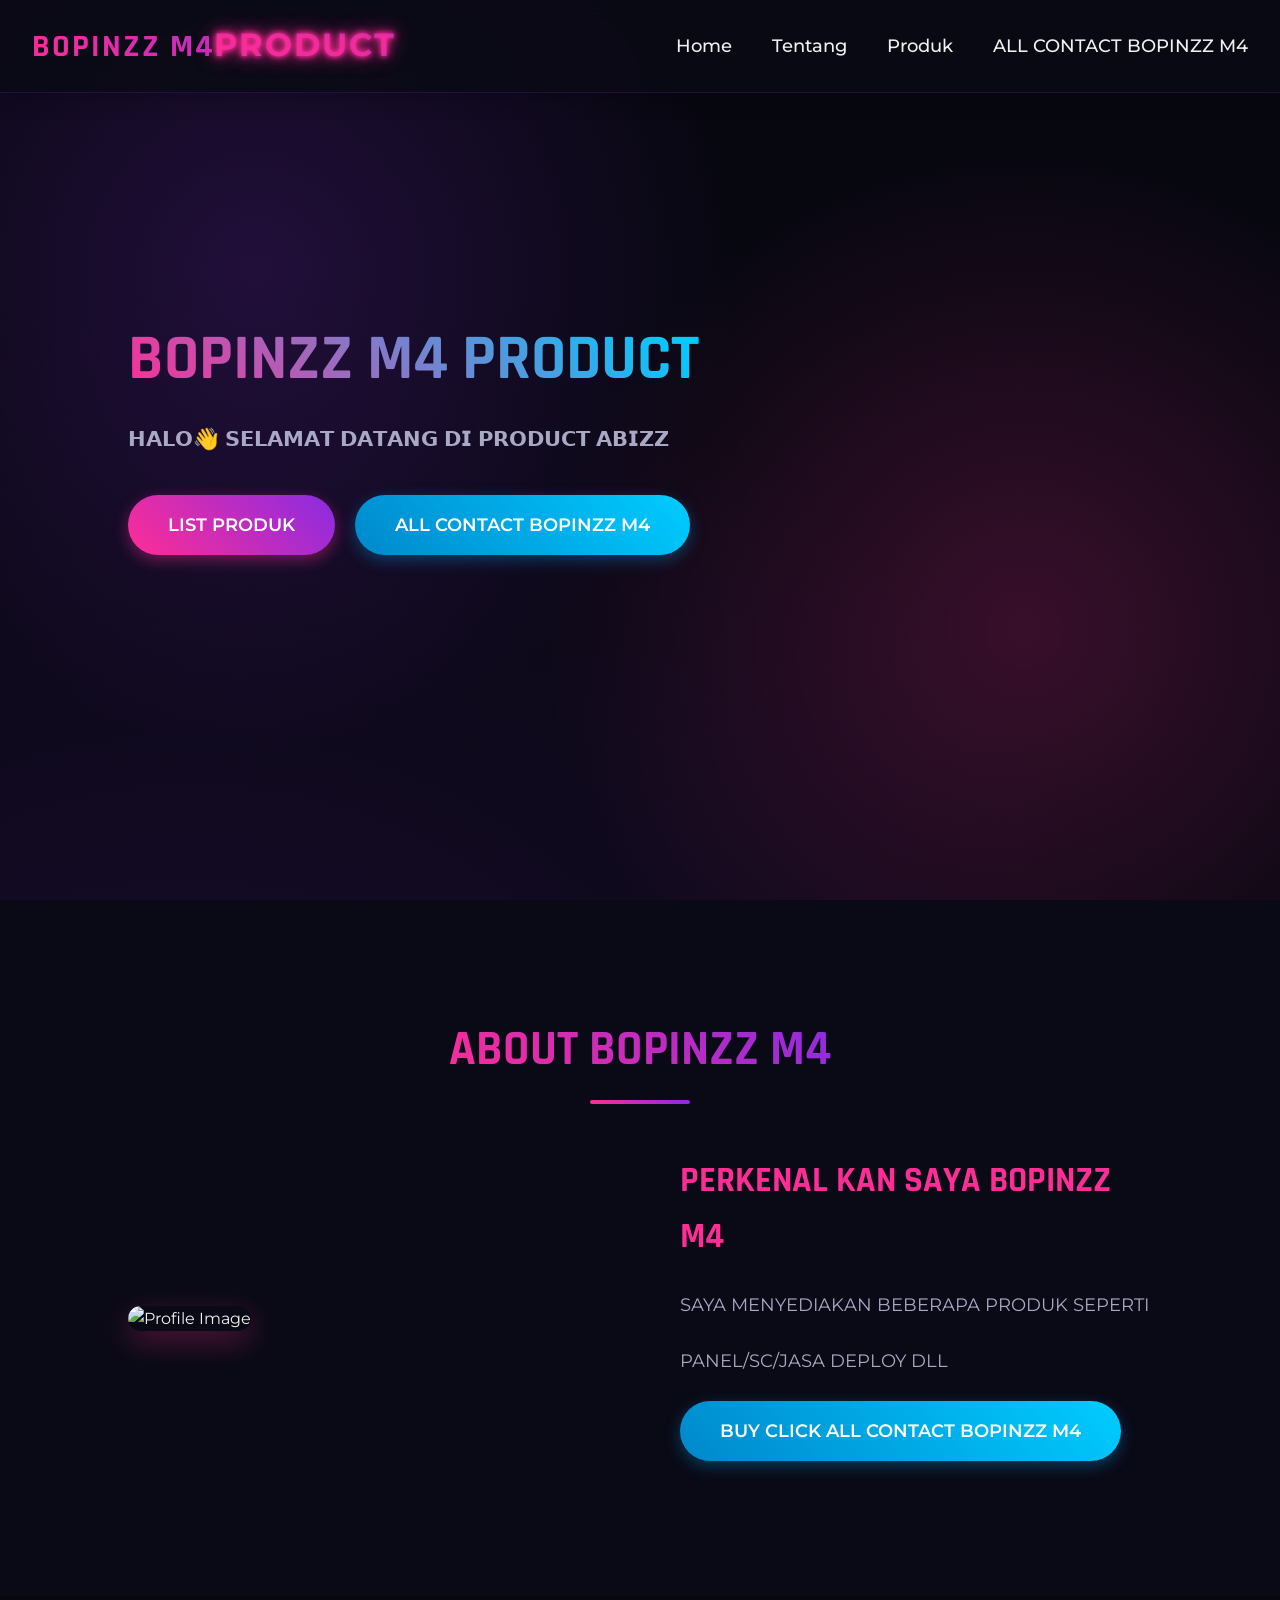
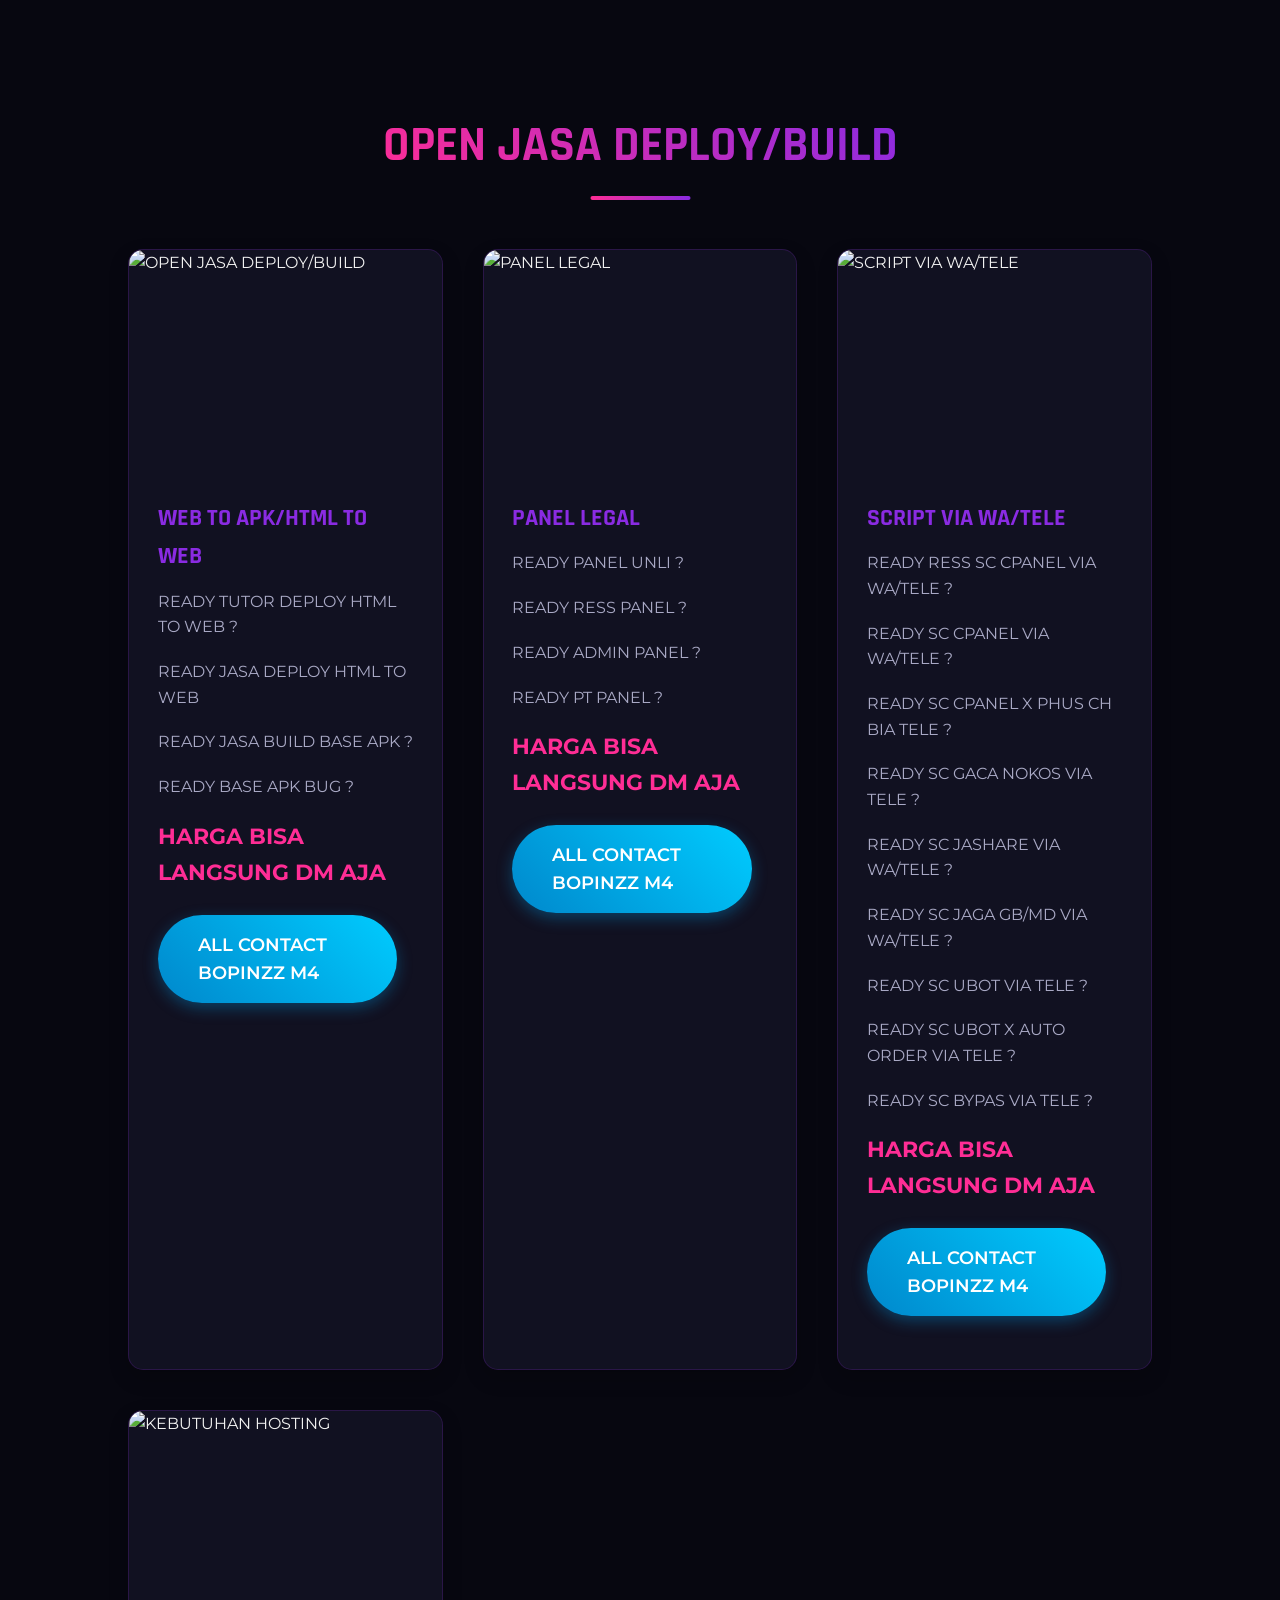
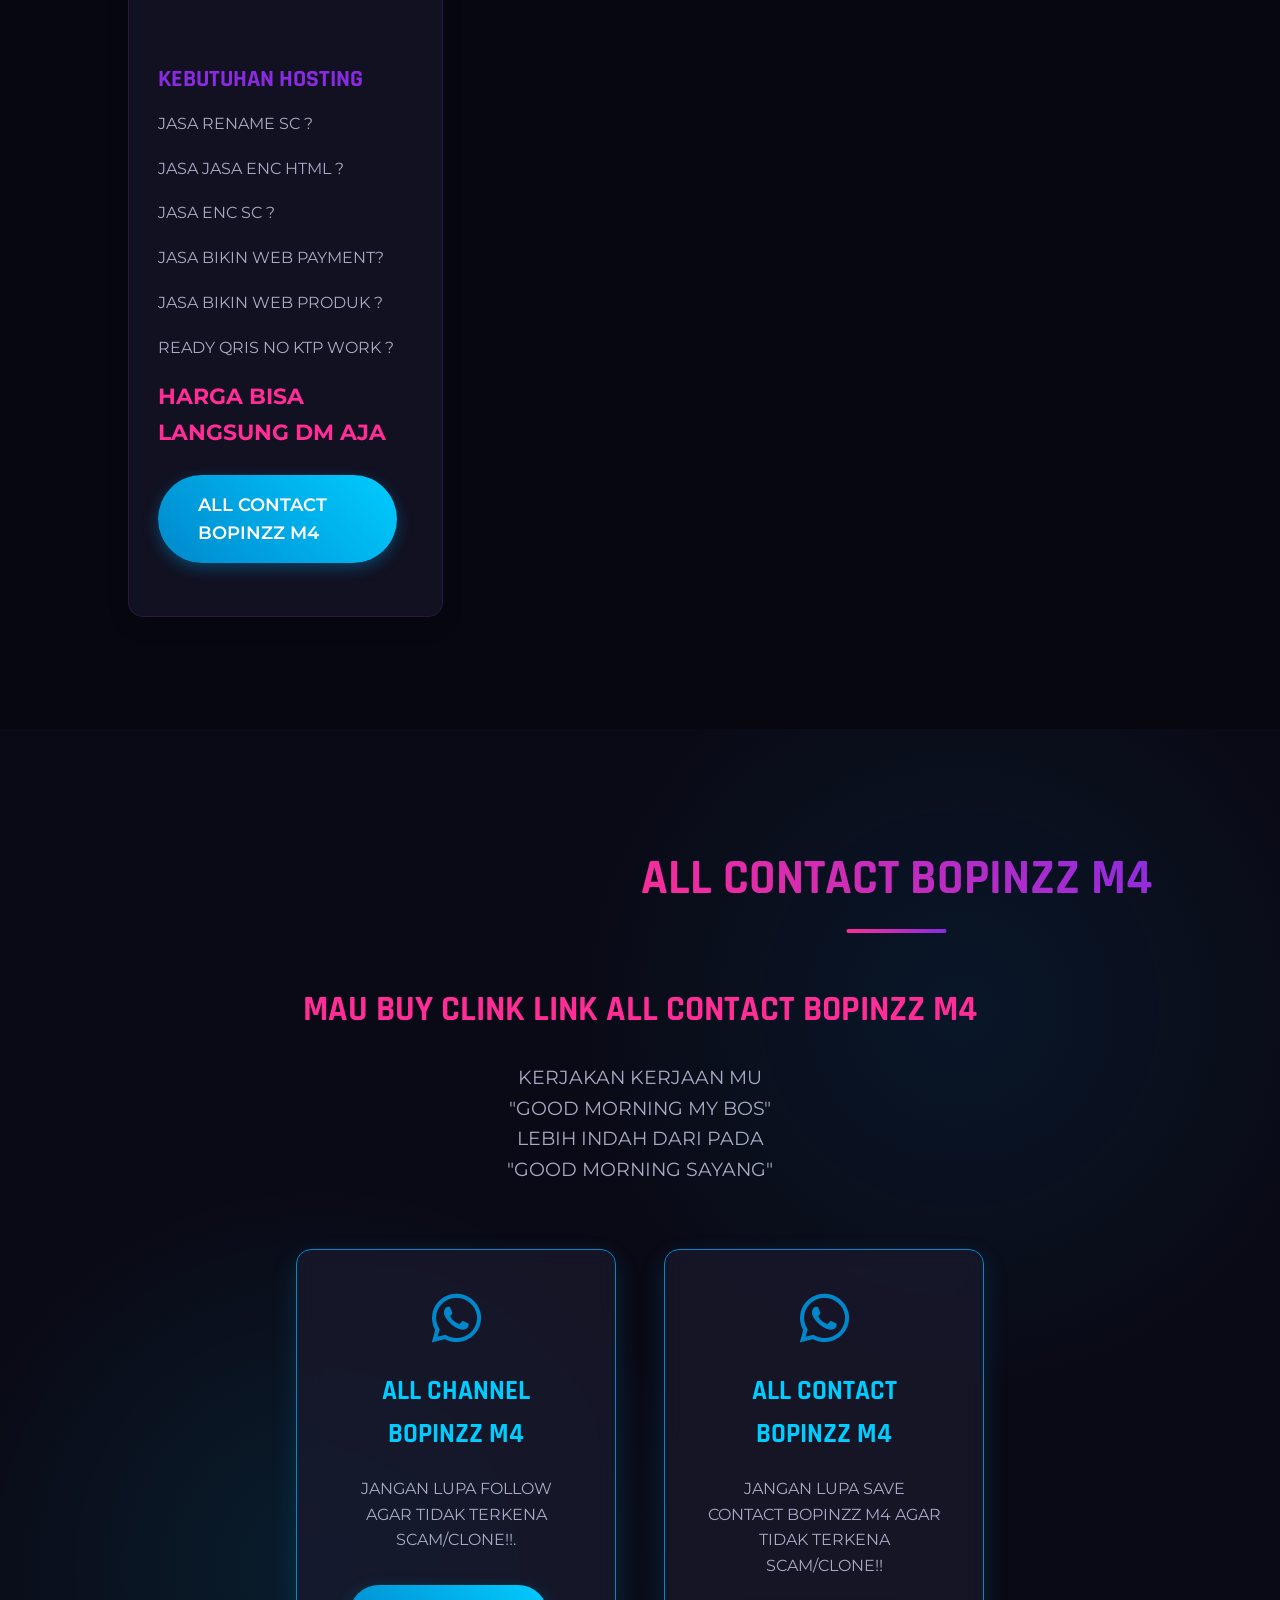
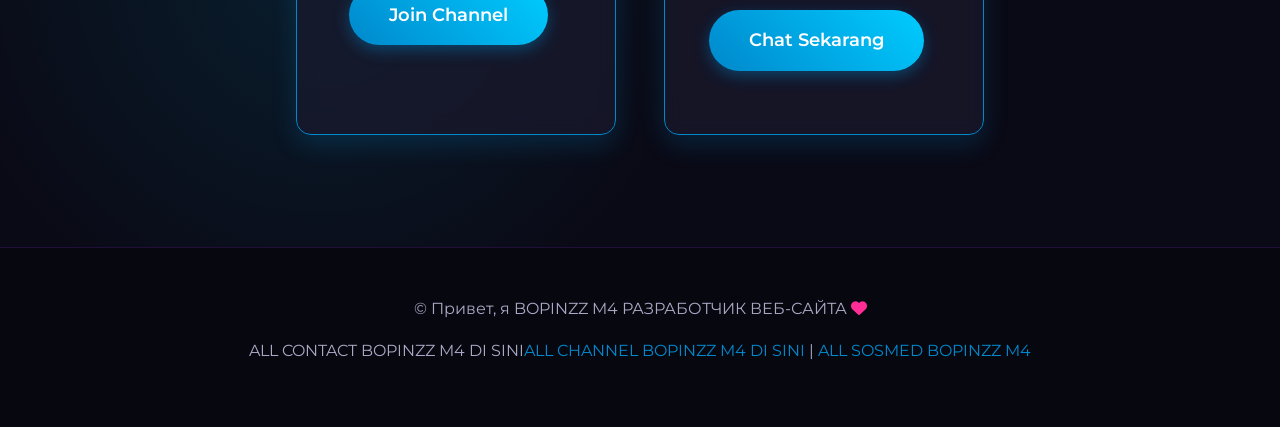
==== index.html @ 3911a45e "Add files via upload" ====
<!DOCTYPE html>
<html lang="id">
<head>
    <meta charset="UTF-8">
    <meta name="viewport" content="width=device-width, initial-scale=1.0">
    <title>BOPINZZ M4 PRODUCT</title>
    <link rel="stylesheet" href="https://cdnjs.cloudflare.com/ajax/libs/font-awesome/6.4.0/css/all.min.css">
    <link href="https://fonts.googleapis.com/css2?family=Montserrat:wght@400;500;600;700&family=Rajdhani:wght@500;600;700&display=swap" rel="stylesheet">
    <style>
        /* Variabel Warna */
        :root {
            --neon-pink: #ff2d95;
            --neon-purple: #8a2be2;
            --deep-purple: #6a0dad;
            --dark-bg: #0a0a16;
            --darker-bg: #070710;
            --medium-bg: #131325;
            --text-color: #f1f1f1;
            --text-muted: #a9a9c5;
            --accent-green: #00ccff;
            --whatsapp-green: #0088cc;
            --card-bg: rgba(26, 26, 46, 0.6);
        }

        /* Reset & Global Styles */
        * {
            margin: 0;
            padding: 0;
            box-sizing: border-box;
            font-family: 'Montserrat', sans-serif;
        }

        body {
            background-color: var(--darker-bg);
            color: var(--text-color);
            line-height: 1.6;
            overflow-x: hidden;
            background-image: 
                radial-gradient(circle at 15% 25%, rgba(138, 43, 226, 0.15) 0%, transparent 25%),
                radial-gradient(circle at 85% 75%, rgba(255, 45, 149, 0.15) 0%, transparent 25%),
                linear-gradient(to bottom, var(--darker-bg), var(--dark-bg));
        }

        h1, h2, h3, h4, h5 {
            font-family: 'Rajdhani', sans-serif;
            font-weight: 700;
        }

        /* Glow Effect */
        .glow {
            text-shadow: 0 0 5px var(--neon-pink), 0 0 10px var(--neon-pink), 0 0 20px var(--neon-pink);
        }

        .glow-purple {
            text-shadow: 0 0 5px var(--neon-purple), 0 0 10px var(--neon-purple), 0 0 20px var(--neon-purple);
        }

        /* Scrollbar Styling */
        ::-webkit-scrollbar {
            width: 10px;
        }

        ::-webkit-scrollbar-track {
            background: var(--dark-bg);
        }

        ::-webkit-scrollbar-thumb {
            background: linear-gradient(to bottom, var(--neon-pink), var(--neon-purple));
            border-radius: 10px;
        }

        /* Header & Navigation */
        header {
            background-color: rgba(10, 10, 22, 0.9);
            backdrop-filter: blur(12px);
            -webkit-backdrop-filter: blur(12px);
            position: fixed;
            width: 100%;
            z-index: 1000;
            padding: 1.2rem 2rem;
            border-bottom: 1px solid rgba(138, 43, 226, 0.2);
            box-shadow: 0 4px 20px rgba(0, 0, 0, 0.25);
        }

        nav {
            display: flex;
            justify-content: space-between;
            align-items: center;
        }

        .logo {
            font-size: 2rem;
            font-weight: 700;
            background: linear-gradient(45deg, var(--neon-pink), var(--neon-purple));
            -webkit-background-clip: text;
            -webkit-text-fill-color: transparent;
            text-transform: uppercase;
            letter-spacing: 2px;
            font-family: 'Rajdhani', sans-serif;
        }

        .nav-links {
            display: flex;
            gap: 2.5rem;
        }

        .nav-links a {
            color: var(--text-color);
            text-decoration: none;
            font-weight: 500;
            transition: all 0.3s ease;
            position: relative;
            font-size: 1.1rem;
        }

        .nav-links a::after {
            content: '';
            position: absolute;
            bottom: -5px;
            left: 0;
            width: 0;
            height: 2px;
            background: linear-gradient(to right, var(--neon-pink), var(--neon-purple));
            transition: width 0.3s ease;
        }

        .nav-links a:hover {
            color: var(--neon-pink);
        }

        .nav-links a:hover::after {
            width: 100%;
        }

        /* Hero Section */
        .hero {
            min-height: 100vh;
            display: flex;
            align-items: center;
            padding: 0 10%;
            position: relative;
            overflow: hidden;
        }

        .hero::before {
            content: '';
            position: absolute;
            top: 0;
            left: 0;
            width: 100%;
            height: 100%;
            background: 
                radial-gradient(circle at 20% 30%, rgba(138, 43, 226, 0.2) 0%, transparent 40%),
                radial-gradient(circle at 80% 70%, rgba(255, 45, 149, 0.2) 0%, transparent 40%);
            z-index: -1;
        }

        .hero-content {
            max-width: 650px;
            z-index: 2;
        }

        .hero h1 {
            font-size: 4rem;
            margin-bottom: 1.5rem;
            background: linear-gradient(45deg, var(--neon-pink), var(--accent-green), var(--neon-purple));
            -webkit-background-clip: text;
            -webkit-text-fill-color: transparent;
            line-height: 1.2;
            animation: gradientShift 5s ease infinite;
            background-size: 200% auto;
        }

        .hero p {
            font-size: 1.3rem;
            margin-bottom: 2.5rem;
            color: var(--text-muted);
            font-weight: 400;
        }

        .btn {
            display: inline-block;
            padding: 1rem 2.5rem;
            background: linear-gradient(45deg, var(--neon-pink), var(--neon-purple));
            color: white;
            border: none;
            border-radius: 50px;
            font-weight: 600;
            text-decoration: none;
            cursor: pointer;
            transition: all 0.3s ease;
            box-shadow: 0 5px 15px rgba(255, 45, 149, 0.4);
            position: relative;
            overflow: hidden;
            z-index: 1;
            font-size: 1.1rem;
            margin-right: 1rem;
            margin-bottom: 1rem;
        }

        .btn::before {
            content: '';
            position: absolute;
            top: 0;
            left: -100%;
            width: 100%;
            height: 100%;
            background: linear-gradient(45deg, var(--neon-purple), var(--neon-pink));
            transition: all 0.4s ease;
            z-index: -1;
        }

        .btn:hover {
            transform: translateY(-5px);
            box-shadow: 0 10px 25px rgba(255, 45, 149, 0.6);
        }

        .btn:hover::before {
            left: 0;
        }

        .btn-whatsapp {
            background: linear-gradient(45deg, var(--whatsapp-green), var(--accent-green));
            box-shadow: 0 5px 15px rgba(0, 136, 204, 0.4);
        }

        .btn-whatsapp::before {
            background: linear-gradient(45deg, var(--accent-green), var(--whatsapp-green));
        }

        .btn-whatsapp:hover {
            box-shadow: 0 10px 25px rgba(0, 136, 204, 0.6);
        }

        /* About Section */
        .about {
            padding: 7rem 10%;
            background-color: var(--dark-bg);
            position: relative;
        }

        .section-title {
            text-align: center;
            font-size: 3rem;
            margin-bottom: 4rem;
            background: linear-gradient(45deg, var(--neon-pink), var(--neon-purple));
            -webkit-background-clip: text;
            -webkit-text-fill-color: transparent;
            position: relative;
            display: inline-block;
            left: 50%;
            transform: translateX(-50%);
        }

        .section-title::after {
            content: '';
            position: absolute;
            bottom: -15px;
            left: 50%;
            transform: translateX(-50%);
            width: 100px;
            height: 4px;
            background: linear-gradient(to right, var(--neon-pink), var(--neon-purple));
            border-radius: 2px;
        }

        .about-content {
            display: flex;
            align-items: center;
            gap: 5rem;
        }

        .about-img {
            flex: 1;
            position: relative;
        }

        .about-img::before {
            content: '';
            position: absolute;
            width: 100%;
            height: 100%;
            border: 2px solid var(--neon-pink);
            border-radius: 15px;
            top: 15px;
            left: 15px;
            z-index: -1;
            opacity: 0.7;
        }

        .about-img img {
            width: 100%;
            border-radius: 15px;
            box-shadow: 0 10px 30px rgba(255, 45, 149, 0.3);
            transition: transform 0.5s ease;
        }

        .about-img:hover img {
            transform: scale(1.03);
        }

        .about-text {
            flex: 1;
        }

        .about-text h3 {
            font-size: 2.2rem;
            margin-bottom: 1.5rem;
            color: var(--neon-pink);
        }

        .about-text p {
            color: var(--text-muted);
            margin-bottom: 1.5rem;
            font-size: 1.1rem;
            line-height: 1.8;
        }

        /* Products Section */
        .products {
            padding: 7rem 10%;
            background-color: var(--darker-bg);
        }

        .products-grid {
            display: grid;
            grid-template-columns: repeat(auto-fill, minmax(300px, 1fr));
            gap: 2.5rem;
        }

        .product-card {
            background: var(--card-bg);
            border-radius: 15px;
            overflow: hidden;
            transition: all 0.4s ease;
            border: 1px solid rgba(138, 43, 226, 0.2);
            backdrop-filter: blur(10px);
            -webkit-backdrop-filter: blur(10px);
            box-shadow: 0 8px 20px rgba(0, 0, 0, 0.2);
            position: relative;
        }

        .product-card::before {
            content: '';
            position: absolute;
            top: 0;
            left: 0;
            width: 100%;
            height: 100%;
            background: linear-gradient(45deg, rgba(255, 45, 149, 0.1), rgba(138, 43, 226, 0.1));
            opacity: 0;
            transition: opacity 0.4s ease;
            z-index: 1;
        }

        .product-card:hover {
            transform: translateY(-12px);
            box-shadow: 0 15px 35px rgba(255, 45, 149, 0.25);
            border: 1px solid var(--neon-pink);
        }

        .product-card:hover::before {
            opacity: 1;
        }

        .product-img {
            height: 220px;
            overflow: hidden;
            position: relative;
        }

        .product-img img {
            width: 100%;
            height: 100%;
            object-fit: cover;
            transition: transform 0.6s ease;
        }

        .product-card:hover .product-img img {
            transform: scale(1.1);
        }

        .product-info {
            padding: 1.8rem;
            position: relative;
            z-index: 2;
        }

        .product-info h3 {
            font-size: 1.5rem;
            margin-bottom: 0.8rem;
            color: var(--neon-purple);
        }

        .product-info p {
            color: var(--text-muted);
            margin-bottom: 1.2rem;
            font-size: 1rem;
        }

        .product-price {
            font-size: 1.4rem;
            font-weight: 700;
            color: var(--neon-pink);
            display: block;
            margin-bottom: 1.5rem;
        }

        /* whatsapp Section */
        .whatsapp {
            padding: 7rem 10%;
            background-color: var(--dark-bg);
            text-align: center;
            position: relative;
        }

        .whatsapp::before {
            content: '';
            position: absolute;
            top: 0;
            left: 0;
            width: 100%;
            height: 100%;
            background: 
                radial-gradient(circle at 75% 25%, rgba(0, 136, 204, 0.1) 0%, transparent 30%),
                radial-gradient(circle at 25% 75%, rgba(0, 204, 255, 0.1) 0%, transparent 30%);
            z-index: 0;
        }

        .whatsapp-container {
            max-width: 900px;
            margin: 0 auto;
            position: relative;
            z-index: 2;
        }

        .whatsapp-info {
            margin-bottom: 4rem;
        }

        .whatsapp-info h3 {
            font-size: 2.2rem;
            margin-bottom: 1.5rem;
            color: var(--neon-pink);
        }

        .whatsapp-info p {
            color: var(--text-muted);
            font-size: 1.2rem;
            max-width: 700px;
            margin: 0 auto;
        }

        .whatsapp-cards {
            display: flex;
            justify-content: center;
            gap: 3rem;
            flex-wrap: wrap;
        }

        .whatsapp-card {
            background: rgba(26, 26, 46, 0.7);
            border: 1px solid var(--whatsapp-green);
            border-radius: 15px;
            padding: 2.5rem;
            width: 320px;
            transition: all 0.4s ease;
            backdrop-filter: blur(10px);
            -webkit-backdrop-filter: blur(10px);
            box-shadow: 0 10px 25px rgba(0, 136, 204, 0.2);
        }

        .whatsapp-card:hover {
            transform: translateY(-8px);
            box-shadow: 0 15px 30px rgba(0, 136, 204, 0.3);
            border: 1px solid var(--accent-green);
        }

        .whatsapp-card i {
            font-size: 3.5rem;
            color: var(--whatsapp-green);
            margin-bottom: 1.5rem;
        }

        .whatsapp-card h4 {
            font-size: 1.7rem;
            margin-bottom: 1.2rem;
            color: var(--accent-green);
        }

        .whatsapp-card p {
            margin-bottom: 2rem;
            color: var(--text-muted);
            line-height: 1.6;
        }

        /* Footer */
        footer {
            padding: 3rem 10%;
            text-align: center;
            background-color: var(--darker-bg);
            border-top: 1px solid rgba(138, 43, 226, 0.2);
        }

        footer p {
            color: var(--text-muted);
            margin-bottom: 1rem;
        }

        footer a {
            color: var(--whatsapp-green);
            text-decoration: none;
            transition: color 0.3s ease;
        }

        footer a:hover {
            color: var(--accent-green);
            text-decoration: underline;
        }

        /* Animations */
        @keyframes gradientShift {
            0% { background-position: 0% 50%; }
            50% { background-position: 100% 50%; }
            100% { background-position: 0% 50%; }
        }

        /* Responsive Design */
        @media (max-width: 1200px) {
            .hero h1 {
                font-size: 3.5rem;
            }
        }

        @media (max-width: 992px) {
            .about-content {
                flex-direction: column;
                text-align: center;
            }
            
            .hero h1 {
                font-size: 3rem;
            }
            
            .whatsapp-cards {
                flex-direction: column;
                align-items: center;
            }
            
            .nav-links {
                gap: 1.5rem;
            }
        }

        @media (max-width: 768px) {
            .nav-links {
                display: none;
            }
            
            .hero h1 {
                font-size: 2.5rem;
            }
            
            .hero p {
                font-size: 1.1rem;
            }
            
            .section-title {
                font-size: 2.5rem;
            }
            
            .about-text h3 {
                font-size: 1.8rem;
            }
            
            .whatsapp-card {
                width: 100%;
                max-width: 400px;
            }
            
            .hero, .about, .products, .whatsapp {
                padding: 5rem 7%;
            }
        }

        @media (max-width: 576px) {
            .hero h1 {
                font-size: 2.2rem;
            }
            
            .btn {
                padding: 0.9rem 2rem;
                font-size: 1rem;
            }
            
            .section-title {
                font-size: 2.2rem;
            }
            
            .hero, .about, .products, .whatsapp {
                padding: 4rem 5%;
            }
            
            .logo {
                font-size: 1.7rem;
            }
        }
    </style>
</head>
<body>
    <!-- Header & Navigation -->
    <header>
        <nav>
            <div class="logo">BOPINZZ M4<span class="glow">PRODUCT</span></div>
            <div class="nav-links">
                <a href="#home">Home</a>
                <a href="#about">Tentang</a>
                <a href="#products">Produk</a>
                <a href="#whatsapp">ALL CONTACT BOPINZZ M4</a>
            </div>
        </nav>
    </header>

    <!-- Hero Section -->
    <section class="hero" id="home">
        <div class="hero-content">
            <h1>BOPINZZ M4 PRODUCT</h1>
            <p>𝗛𝗔𝗟𝗢👋 𝗦𝗘𝗟𝗔𝗠𝗔𝗧 𝗗𝗔𝗧𝗔𝗡𝗚 𝗗𝗜 𝗣𝗥𝗢𝗗𝗨𝗖𝗧 𝗔𝗕𝗜𝗭𝗭</p>
            <div class="hero-buttons">
                <a href="#products" class="btn">LIST PRODUK</a>
                <a href="#whatsapp" class="btn btn-whatsapp">ALL CONTACT BOPINZZ M4</a>
            </div>
        </div>
    </section>

    <!-- About Section -->
    <section class="about" id="about">
        <h2 class="section-title">ABOUT BOPINZZ M4</h2>
        <div class="about-content">
            <div class="about-img">
                <img src="https://img2.pixhost.to/images/9144/747120368_image.jpg" alt="Profile Image">
            </div>
            <div class="about-text">
                <h3>PERKENAL KAN SAYA BOPINZZ M4</h3>
                <p>SAYA MENYEDIAKAN BEBERAPA PRODUK SEPERTI</p>
                <p>PANEL/SC/JASA DEPLOY DLL</p>
                <a href="#whatsapp" class="btn btn-whatsapp">BUY CLICK ALL CONTACT BOPINZZ M4</a>
            </div>
        </div>
    </section>

    <!-- Products Section -->
    <section class="products" id="products">
        <h2 class="section-title">OPEN JASA DEPLOY/BUILD</h2>
        <div class="products-grid">
            <!-- Product 1 -->
            <div class="product-card">
                <div class="product-img">
                    <img src="https://img2.pixhost.to/images/9144/747120368_image.jpg" alt="OPEN JASA DEPLOY/BUILD">
                </div>
                <div class="product-info">
                    <h3>WEB TO APK/HTML TO WEB</h3>
                    <p>READY TUTOR DEPLOY HTML TO WEB ?</p>
                    <p>READY JASA DEPLOY HTML TO WEB</p>
                    <p>READY JASA BUILD BASE APK ?</p>
                    <p>READY BASE APK BUG ?</p>
                    <span class="product-price">HARGA BISA LANGSUNG DM AJA</span>
                    <a href="#whatsapp" class="btn btn-whatsapp">ALL CONTACT BOPINZZ M4</a>
                </div>
            </div>

            <!-- Product 2 -->
            <div class="product-card">
                <div class="product-img">
                    <img src="https://img2.pixhost.to/images/9144/747120368_image.jpg" alt="PANEL LEGAL">
                </div>
                <div class="product-info">
                    <h3>PANEL LEGAL</h3>
                    <p>READY PANEL UNLI ?</p>
                    <p>READY RESS PANEL ?</p>
                    <p>READY ADMIN PANEL ?</p>
                    <p>READY PT PANEL ?</p>
                    <span class="product-price">HARGA BISA LANGSUNG DM AJA</span>
                    <a href="#whatsapp" class="btn btn-whatsapp">ALL CONTACT BOPINZZ M4</a>
                </div>
            </div>

            <!-- Product 3 -->
            <div class="product-card">
                <div class="product-img">
                    <img src="https://img2.pixhost.to/images/9144/747120368_image.jpg" alt="SCRIPT VIA WA/TELE">
                </div>
                <div class="product-info">
                    <h3>SCRIPT VIA WA/TELE</h3>
                    <p>READY RESS SC CPANEL VIA WA/TELE ?</p>
                    <p>READY SC CPANEL VIA WA/TELE ?</p>
                    <p>READY SC CPANEL X PHUS CH BIA TELE ?</p>
                    <p>READY SC GACA NOKOS VIA TELE ?</p>
                    <p>READY SC JASHARE VIA WA/TELE ?</p>
                    <p>READY SC JAGA GB/MD VIA WA/TELE ?</p>
                    <p>READY SC UBOT VIA TELE ?</p>
                    <p>READY SC UBOT X AUTO ORDER VIA TELE ?</p>
                    <p>READY SC BYPAS VIA TELE ?</p>
                    <span class="product-price">HARGA BISA LANGSUNG DM AJA</span>
                    <a href="#whatsapp" class="btn btn-whatsapp">ALL CONTACT BOPINZZ M4</a>
                </div>
            </div>

            <!-- Product 4 -->
            <div class="product-card">
                <div class="product-img">
                    <img src="https://img2.pixhost.to/images/9144/747120368_image.jpg" alt="KEBUTUHAN HOSTING">
                </div>
                <div class="product-info">
                    <h3>KEBUTUHAN HOSTING</h3>
                    <p>JASA RENAME SC ?</p>
                    <p>JASA JASA ENC HTML ?</p>
                    <p>JASA ENC SC ?</p>
                    <p>JASA BIKIN WEB PAYMENT?</p>
                    <p>JASA BIKIN WEB PRODUK ?</p>
                    <p>READY QRIS NO KTP WORK ?</p>
                    <span class="product-price">HARGA BISA LANGSUNG DM AJA</span>
                    <a href="#whatsapp" class="btn btn-whatsapp">ALL CONTACT BOPINZZ M4</a>
                </div>
            </div>
        </div>
    </section>
    
            <!-- Product 5 -->
            <!-- <div class="product-card">
                <div class="product-img">
                    <img src="https://img2.pixhost.to/images/9144/747120368_image.jpg" alt="Cyber Backpack">
                </div>
                <div class="product-info">
                    <h3>DRAGSHOT V1Z</h3>
                    <p>GAMPANG HEADSHOT</p>
                    <span class="product-price">Rp 10.000</span>
                    <a href="#whatsapp" class="btn btn-whatsapp">ALL CONTACT BOPINZZ M4</a>
                </div>
            </div>
        </div>
    </section>
    -->
                <!-- Product 6 -->
              <!--   <div class="product-card">
                <div class="product-img">
                    <img src="https://img2.pixhost.to/images/9144/747120368_image.jpg" alt="Cyber Backpack">
                </div>
                <div class="product-info">
                    <h3>DRAG HS MIKA</h3>
                    <p>EZZ HEADSHOT</p>
                    <span class="product-price">Rp 10.000</span>

                    <a href="#whatsapp" class="btn btn-whatsapp">ALL CONTACT BOPINZZ M4</a>
                </div>
            </div>
        </div>
    </section>
    -->
                <!-- Product 7 -->
  <!--          <div class="product-card">
                <div class="product-img">
                    <img src="https://img2.pixhost.to/images/9144/747120368_image.jpg" alt="Cyber Backpack">
                </div>
                <div class="product-info">
                    <h3>BODY HS</h3>
                    <p>TEMBAK BADAH BISA PECAH PALA</p>
                    <span class="product-price">Rp 15.000</span>
                    <a href="#whatsapp" class="btn btn-whatsapp">ALL CONTACT BOPINZZ M4</a>
                </div>
            </div>
        </div>
    </section>
    -->
                <!-- Product 8 -->
          <!--  <div class="product-card">
                <div class="product-img">
                    <img src="https://img2.pixhost.to/images/9144/747120368_image.jpg" alt="Cyber Backpack">
                </div>
                <div class="product-info">
                    <h3>AIMLOCK X STABILIZER</h3>
                    <p>LANGSUNG PAKAI NO ROOT</p>
                    <span class="product-price">Rp 10.000</span>
                    <a href="#whatsapp" class="btn btn-whatsapp">ALL CONTACT BOPINZZ M4</a>
                </div>
            </div>
        </div>
    </section>
    -->
                <!-- Product 9 -->
           <!-- <div class="product-card">
                <div class="product-img">
                    <img src="https://img2.pixhost.to/images/9144/747120368_image.jpg" alt="Cyber Backpack">
                </div>
                <div class="product-info">
                    <h3>APK CRATE NOKOS</h3>
                    <p>APLIKASI BIAR DAPAR NOMOR WHATSAPP</p>
                    <span class="product-price">Rp 7.000</span>
                    <a href="#whatsapp" class="btn btn-whatsapp">ALL CONTACT BOPINZZ M4</a>
                </div>
            </div>
        </div>
    </section>
    -->
    <!-- whatsapp Section -->
    <section class="whatsapp" id="whatsapp">
        <h2 class="section-title">ALL CONTACT BOPINZZ M4</h2>
        <div class="whatsapp-container">
            <div class="whatsapp-info">
                <h3>MAU BUY CLINK LINK ALL CONTACT BOPINZZ M4</h3>
                <p>KERJAKAN KERJAAN MU</p>
                <p>"GOOD MORNING MY BOS"</p>
                <p>LEBIH INDAH DARI PADA</p>
                <p>"GOOD MORNING SAYANG"</p>
            </div>
            
            <div class="whatsapp-cards">
                <div class="whatsapp-card">
                    <i class="fab fa-whatsapp"></i>
                    <h4>ALL CHANNEL BOPINZZ M4</h4>
                    <p>JANGAN LUPA FOLLOW AGAR TIDAK TERKENA SCAM/CLONE!!.</p>
                    <a href="https://channelbopinzzm4.taplink.sitel" class="btn btn-whatsapp">Join Channel</a>
                </div>
                
                <div class="whatsapp-card">
                    <i class="fab fa-whatsapp"></i>
                    <h4>ALL CONTACT BOPINZZ M4</h4>
                    <p>JANGAN LUPA SAVE CONTACT BOPINZZ M4 AGAR TIDAK TERKENA SCAM/CLONE!!</p>
                    <a href="https://bopinzzm4.taplink.bio" class="btn btn-whatsapp">Chat Sekarang</a>
                </div>
            </div>
        </div>
    </section>

    <!-- Footer -->
    <footer>
        <p>&copy; Привет, я BOPINZZ M4 РАЗРАБОТЧИК ВЕБ-САЙТА <i class="fas fa-heart" style="color: var(--neon-pink);"></i></p>
        <p>ALL CONTACT BOPINZZ M4 DI SINI<a href="https://bopinzzm4.taplink.bio">ALL CHANNEL BOPINZZ M4 DI SINI</a> | <a href="https://channelbopinzzm4.taplink.site">ALL SOSMED BOPINZZ M4</a></p>
    </footer>

    <script>
        // Smooth scrolling for navigation links
        document.querySelectorAll('a[href^="#"]').forEach(anchor => {
            anchor.addEventListener('click', function (e) {
                e.preventDefault();
                
                const targetId = this.getAttribute('href');
                if(targetId === '#') return;
                
                const targetElement = document.querySelector(targetId);
                if(targetElement) {
                    window.scrollTo({
                        top: targetElement.offsetTop - 80,
                        behavior: 'smooth'
                    });
                }
            });
        });

        // Add scroll animation to elements
        const observerOptions = {
            root: null,
            rootMargin: '0px',
            threshold: 0.1
        };

        const observer = new IntersectionObserver((entries) => {
            entries.forEach(entry => {
                if (entry.isIntersecting) {
                    entry.target.classList.add('animate-in');
                }
            });
        }, observerOptions);

        document.addEventListener('DOMContentLoaded', function() {
            const elementsToAnimate = document.querySelectorAll('.product-card, .whatsapp-card, .about-img, .about-text');
            elementsToAnimate.forEach(el => {
                observer.observe(el);
            });
        });
    </script>
</body>
</html>
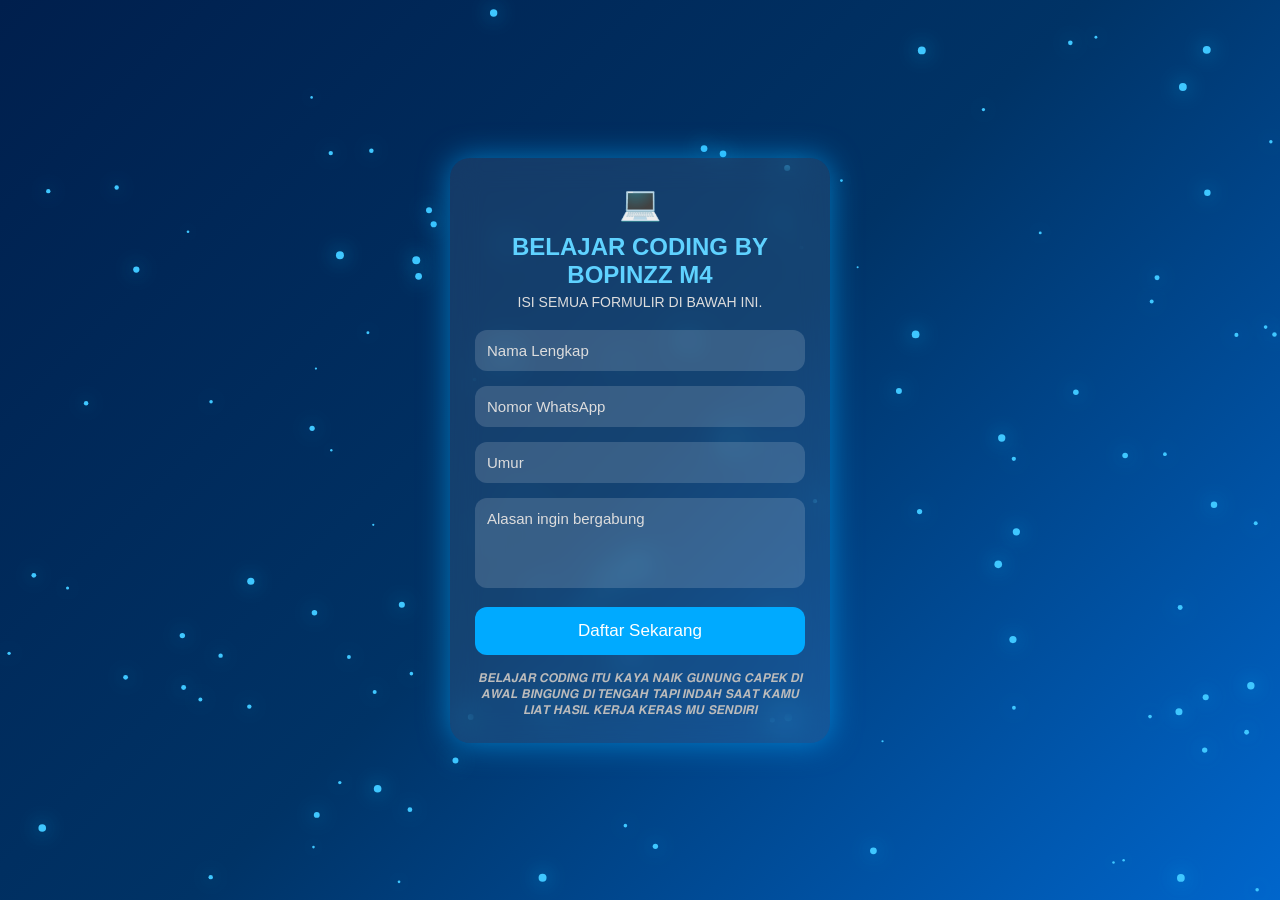
==== commit 19deefeb: "Add files via upload" ====
--- a/index.html
+++ b/index.html
@@ -1,883 +1,274 @@
 <!DOCTYPE html>
 <html lang="id">
 <head>
-    <meta charset="UTF-8">
-    <meta name="viewport" content="width=device-width, initial-scale=1.0">
-    <title>BOPINZZ M4 PRODUCT</title>
-    <link rel="stylesheet" href="https://cdnjs.cloudflare.com/ajax/libs/font-awesome/6.4.0/css/all.min.css">
-    <link href="https://fonts.googleapis.com/css2?family=Montserrat:wght@400;500;600;700&family=Rajdhani:wght@500;600;700&display=swap" rel="stylesheet">
-    <style>
-        /* Variabel Warna */
-        :root {
-            --neon-pink: #ff2d95;
-            --neon-purple: #8a2be2;
-            --deep-purple: #6a0dad;
-            --dark-bg: #0a0a16;
-            --darker-bg: #070710;
-            --medium-bg: #131325;
-            --text-color: #f1f1f1;
-            --text-muted: #a9a9c5;
-            --accent-green: #00ccff;
-            --whatsapp-green: #0088cc;
-            --card-bg: rgba(26, 26, 46, 0.6);
-        }
-
-        /* Reset & Global Styles */
-        * {
-            margin: 0;
-            padding: 0;
-            box-sizing: border-box;
-            font-family: 'Montserrat', sans-serif;
-        }
-
-        body {
-            background-color: var(--darker-bg);
-            color: var(--text-color);
-            line-height: 1.6;
-            overflow-x: hidden;
-            background-image: 
-                radial-gradient(circle at 15% 25%, rgba(138, 43, 226, 0.15) 0%, transparent 25%),
-                radial-gradient(circle at 85% 75%, rgba(255, 45, 149, 0.15) 0%, transparent 25%),
-                linear-gradient(to bottom, var(--darker-bg), var(--dark-bg));
-        }
-
-        h1, h2, h3, h4, h5 {
-            font-family: 'Rajdhani', sans-serif;
-            font-weight: 700;
-        }
-
-        /* Glow Effect */
-        .glow {
-            text-shadow: 0 0 5px var(--neon-pink), 0 0 10px var(--neon-pink), 0 0 20px var(--neon-pink);
-        }
-
-        .glow-purple {
-            text-shadow: 0 0 5px var(--neon-purple), 0 0 10px var(--neon-purple), 0 0 20px var(--neon-purple);
-        }
-
-        /* Scrollbar Styling */
-        ::-webkit-scrollbar {
-            width: 10px;
-        }
-
-        ::-webkit-scrollbar-track {
-            background: var(--dark-bg);
-        }
-
-        ::-webkit-scrollbar-thumb {
-            background: linear-gradient(to bottom, var(--neon-pink), var(--neon-purple));
-            border-radius: 10px;
-        }
-
-        /* Header & Navigation */
-        header {
-            background-color: rgba(10, 10, 22, 0.9);
-            backdrop-filter: blur(12px);
-            -webkit-backdrop-filter: blur(12px);
-            position: fixed;
-            width: 100%;
-            z-index: 1000;
-            padding: 1.2rem 2rem;
-            border-bottom: 1px solid rgba(138, 43, 226, 0.2);
-            box-shadow: 0 4px 20px rgba(0, 0, 0, 0.25);
-        }
-
-        nav {
-            display: flex;
-            justify-content: space-between;
-            align-items: center;
-        }
-
-        .logo {
-            font-size: 2rem;
-            font-weight: 700;
-            background: linear-gradient(45deg, var(--neon-pink), var(--neon-purple));
-            -webkit-background-clip: text;
-            -webkit-text-fill-color: transparent;
-            text-transform: uppercase;
-            letter-spacing: 2px;
-            font-family: 'Rajdhani', sans-serif;
-        }
-
-        .nav-links {
-            display: flex;
-            gap: 2.5rem;
-        }
-
-        .nav-links a {
-            color: var(--text-color);
-            text-decoration: none;
-            font-weight: 500;
-            transition: all 0.3s ease;
-            position: relative;
-            font-size: 1.1rem;
-        }
-
-        .nav-links a::after {
-            content: '';
-            position: absolute;
-            bottom: -5px;
-            left: 0;
-            width: 0;
-            height: 2px;
-            background: linear-gradient(to right, var(--neon-pink), var(--neon-purple));
-            transition: width 0.3s ease;
-        }
-
-        .nav-links a:hover {
-            color: var(--neon-pink);
-        }
-
-        .nav-links a:hover::after {
-            width: 100%;
-        }
-
-        /* Hero Section */
-        .hero {
-            min-height: 100vh;
-            display: flex;
-            align-items: center;
-            padding: 0 10%;
-            position: relative;
-            overflow: hidden;
-        }
-
-        .hero::before {
-            content: '';
-            position: absolute;
-            top: 0;
-            left: 0;
-            width: 100%;
-            height: 100%;
-            background: 
-                radial-gradient(circle at 20% 30%, rgba(138, 43, 226, 0.2) 0%, transparent 40%),
-                radial-gradient(circle at 80% 70%, rgba(255, 45, 149, 0.2) 0%, transparent 40%);
-            z-index: -1;
-        }
-
-        .hero-content {
-            max-width: 650px;
-            z-index: 2;
-        }
-
-        .hero h1 {
-            font-size: 4rem;
-            margin-bottom: 1.5rem;
-            background: linear-gradient(45deg, var(--neon-pink), var(--accent-green), var(--neon-purple));
-            -webkit-background-clip: text;
-            -webkit-text-fill-color: transparent;
-            line-height: 1.2;
-            animation: gradientShift 5s ease infinite;
-            background-size: 200% auto;
-        }
-
-        .hero p {
-            font-size: 1.3rem;
-            margin-bottom: 2.5rem;
-            color: var(--text-muted);
-            font-weight: 400;
-        }
-
-        .btn {
-            display: inline-block;
-            padding: 1rem 2.5rem;
-            background: linear-gradient(45deg, var(--neon-pink), var(--neon-purple));
-            color: white;
-            border: none;
-            border-radius: 50px;
-            font-weight: 600;
-            text-decoration: none;
-            cursor: pointer;
-            transition: all 0.3s ease;
-            box-shadow: 0 5px 15px rgba(255, 45, 149, 0.4);
-            position: relative;
-            overflow: hidden;
-            z-index: 1;
-            font-size: 1.1rem;
-            margin-right: 1rem;
-            margin-bottom: 1rem;
-        }
-
-        .btn::before {
-            content: '';
-            position: absolute;
-            top: 0;
-            left: -100%;
-            width: 100%;
-            height: 100%;
-            background: linear-gradient(45deg, var(--neon-purple), var(--neon-pink));
-            transition: all 0.4s ease;
-            z-index: -1;
-        }
-
-        .btn:hover {
-            transform: translateY(-5px);
-            box-shadow: 0 10px 25px rgba(255, 45, 149, 0.6);
-        }
-
-        .btn:hover::before {
-            left: 0;
-        }
-
-        .btn-whatsapp {
-            background: linear-gradient(45deg, var(--whatsapp-green), var(--accent-green));
-            box-shadow: 0 5px 15px rgba(0, 136, 204, 0.4);
-        }
-
-        .btn-whatsapp::before {
-            background: linear-gradient(45deg, var(--accent-green), var(--whatsapp-green));
-        }
-
-        .btn-whatsapp:hover {
-            box-shadow: 0 10px 25px rgba(0, 136, 204, 0.6);
-        }
-
-        /* About Section */
-        .about {
-            padding: 7rem 10%;
-            background-color: var(--dark-bg);
-            position: relative;
-        }
-
-        .section-title {
-            text-align: center;
-            font-size: 3rem;
-            margin-bottom: 4rem;
-            background: linear-gradient(45deg, var(--neon-pink), var(--neon-purple));
-            -webkit-background-clip: text;
-            -webkit-text-fill-color: transparent;
-            position: relative;
-            display: inline-block;
-            left: 50%;
-            transform: translateX(-50%);
-        }
-
-        .section-title::after {
-            content: '';
-            position: absolute;
-            bottom: -15px;
-            left: 50%;
-            transform: translateX(-50%);
-            width: 100px;
-            height: 4px;
-            background: linear-gradient(to right, var(--neon-pink), var(--neon-purple));
-            border-radius: 2px;
-        }
-
-        .about-content {
-            display: flex;
-            align-items: center;
-            gap: 5rem;
-        }
-
-        .about-img {
-            flex: 1;
-            position: relative;
-        }
-
-        .about-img::before {
-            content: '';
-            position: absolute;
-            width: 100%;
-            height: 100%;
-            border: 2px solid var(--neon-pink);
-            border-radius: 15px;
-            top: 15px;
-            left: 15px;
-            z-index: -1;
-            opacity: 0.7;
-        }
-
-        .about-img img {
-            width: 100%;
-            border-radius: 15px;
-            box-shadow: 0 10px 30px rgba(255, 45, 149, 0.3);
-            transition: transform 0.5s ease;
-        }
-
-        .about-img:hover img {
-            transform: scale(1.03);
-        }
-
-        .about-text {
-            flex: 1;
-        }
-
-        .about-text h3 {
-            font-size: 2.2rem;
-            margin-bottom: 1.5rem;
-            color: var(--neon-pink);
-        }
-
-        .about-text p {
-            color: var(--text-muted);
-            margin-bottom: 1.5rem;
-            font-size: 1.1rem;
-            line-height: 1.8;
-        }
-
-        /* Products Section */
-        .products {
-            padding: 7rem 10%;
-            background-color: var(--darker-bg);
-        }
-
-        .products-grid {
-            display: grid;
-            grid-template-columns: repeat(auto-fill, minmax(300px, 1fr));
-            gap: 2.5rem;
-        }
-
-        .product-card {
-            background: var(--card-bg);
-            border-radius: 15px;
-            overflow: hidden;
-            transition: all 0.4s ease;
-            border: 1px solid rgba(138, 43, 226, 0.2);
-            backdrop-filter: blur(10px);
-            -webkit-backdrop-filter: blur(10px);
-            box-shadow: 0 8px 20px rgba(0, 0, 0, 0.2);
-            position: relative;
-        }
-
-        .product-card::before {
-            content: '';
-            position: absolute;
-            top: 0;
-            left: 0;
-            width: 100%;
-            height: 100%;
-            background: linear-gradient(45deg, rgba(255, 45, 149, 0.1), rgba(138, 43, 226, 0.1));
-            opacity: 0;
-            transition: opacity 0.4s ease;
-            z-index: 1;
-        }
-
-        .product-card:hover {
-            transform: translateY(-12px);
-            box-shadow: 0 15px 35px rgba(255, 45, 149, 0.25);
-            border: 1px solid var(--neon-pink);
-        }
-
-        .product-card:hover::before {
-            opacity: 1;
-        }
-
-        .product-img {
-            height: 220px;
-            overflow: hidden;
-            position: relative;
-        }
-
-        .product-img img {
-            width: 100%;
-            height: 100%;
-            object-fit: cover;
-            transition: transform 0.6s ease;
-        }
-
-        .product-card:hover .product-img img {
-            transform: scale(1.1);
-        }
-
-        .product-info {
-            padding: 1.8rem;
-            position: relative;
-            z-index: 2;
-        }
-
-        .product-info h3 {
-            font-size: 1.5rem;
-            margin-bottom: 0.8rem;
-            color: var(--neon-purple);
-        }
-
-        .product-info p {
-            color: var(--text-muted);
-            margin-bottom: 1.2rem;
-            font-size: 1rem;
-        }
-
-        .product-price {
-            font-size: 1.4rem;
-            font-weight: 700;
-            color: var(--neon-pink);
-            display: block;
-            margin-bottom: 1.5rem;
-        }
-
-        /* whatsapp Section */
-        .whatsapp {
-            padding: 7rem 10%;
-            background-color: var(--dark-bg);
-            text-align: center;
-            position: relative;
-        }
-
-        .whatsapp::before {
-            content: '';
-            position: absolute;
-            top: 0;
-            left: 0;
-            width: 100%;
-            height: 100%;
-            background: 
-                radial-gradient(circle at 75% 25%, rgba(0, 136, 204, 0.1) 0%, transparent 30%),
-                radial-gradient(circle at 25% 75%, rgba(0, 204, 255, 0.1) 0%, transparent 30%);
-            z-index: 0;
-        }
-
-        .whatsapp-container {
-            max-width: 900px;
-            margin: 0 auto;
-            position: relative;
-            z-index: 2;
-        }
-
-        .whatsapp-info {
-            margin-bottom: 4rem;
-        }
-
-        .whatsapp-info h3 {
-            font-size: 2.2rem;
-            margin-bottom: 1.5rem;
-            color: var(--neon-pink);
-        }
-
-        .whatsapp-info p {
-            color: var(--text-muted);
-            font-size: 1.2rem;
-            max-width: 700px;
-            margin: 0 auto;
-        }
-
-        .whatsapp-cards {
-            display: flex;
-            justify-content: center;
-            gap: 3rem;
-            flex-wrap: wrap;
-        }
-
-        .whatsapp-card {
-            background: rgba(26, 26, 46, 0.7);
-            border: 1px solid var(--whatsapp-green);
-            border-radius: 15px;
-            padding: 2.5rem;
-            width: 320px;
-            transition: all 0.4s ease;
-            backdrop-filter: blur(10px);
-            -webkit-backdrop-filter: blur(10px);
-            box-shadow: 0 10px 25px rgba(0, 136, 204, 0.2);
-        }
-
-        .whatsapp-card:hover {
-            transform: translateY(-8px);
-            box-shadow: 0 15px 30px rgba(0, 136, 204, 0.3);
-            border: 1px solid var(--accent-green);
-        }
-
-        .whatsapp-card i {
-            font-size: 3.5rem;
-            color: var(--whatsapp-green);
-            margin-bottom: 1.5rem;
-        }
-
-        .whatsapp-card h4 {
-            font-size: 1.7rem;
-            margin-bottom: 1.2rem;
-            color: var(--accent-green);
-        }
-
-        .whatsapp-card p {
-            margin-bottom: 2rem;
-            color: var(--text-muted);
-            line-height: 1.6;
-        }
-
-        /* Footer */
-        footer {
-            padding: 3rem 10%;
-            text-align: center;
-            background-color: var(--darker-bg);
-            border-top: 1px solid rgba(138, 43, 226, 0.2);
-        }
-
-        footer p {
-            color: var(--text-muted);
-            margin-bottom: 1rem;
-        }
-
-        footer a {
-            color: var(--whatsapp-green);
-            text-decoration: none;
-            transition: color 0.3s ease;
-        }
-
-        footer a:hover {
-            color: var(--accent-green);
-            text-decoration: underline;
-        }
-
-        /* Animations */
-        @keyframes gradientShift {
-            0% { background-position: 0% 50%; }
-            50% { background-position: 100% 50%; }
-            100% { background-position: 0% 50%; }
-        }
-
-        /* Responsive Design */
-        @media (max-width: 1200px) {
-            .hero h1 {
-                font-size: 3.5rem;
-            }
-        }
-
-        @media (max-width: 992px) {
-            .about-content {
-                flex-direction: column;
-                text-align: center;
-            }
-            
-            .hero h1 {
-                font-size: 3rem;
-            }
-            
-            .whatsapp-cards {
-                flex-direction: column;
-                align-items: center;
-            }
-            
-            .nav-links {
-                gap: 1.5rem;
-            }
-        }
-
-        @media (max-width: 768px) {
-            .nav-links {
-                display: none;
-            }
-            
-            .hero h1 {
-                font-size: 2.5rem;
-            }
-            
-            .hero p {
-                font-size: 1.1rem;
-            }
-            
-            .section-title {
-                font-size: 2.5rem;
-            }
-            
-            .about-text h3 {
-                font-size: 1.8rem;
-            }
-            
-            .whatsapp-card {
-                width: 100%;
-                max-width: 400px;
-            }
-            
-            .hero, .about, .products, .whatsapp {
-                padding: 5rem 7%;
-            }
-        }
-
-        @media (max-width: 576px) {
-            .hero h1 {
-                font-size: 2.2rem;
-            }
-            
-            .btn {
-                padding: 0.9rem 2rem;
-                font-size: 1rem;
-            }
-            
-            .section-title {
-                font-size: 2.2rem;
-            }
-            
-            .hero, .about, .products, .whatsapp {
-                padding: 4rem 5%;
-            }
-            
-            .logo {
-                font-size: 1.7rem;
-            }
-        }
-    </style>
+<meta charset="UTF-8">
+<meta name="viewport" content="width=device-width, initial-scale=1.0">
+<title>BELAJAR CODING BY BOPINZZ M4</title>
+
+<style>
+*{
+margin:0;
+padding:0;
+box-sizing:border-box;
+font-family:Arial,sans-serif;
+}
+
+body{
+display:flex;
+justify-content:center;
+align-items:center;
+min-height:100vh;
+overflow:hidden;
+background:linear-gradient(135deg,#001f4d,#003366,#0066cc);
+color:#fff;
+}
+
+/* Background Partikel */
+#bg{
+position:fixed;
+top:0;
+left:0;
+width:100%;
+height:100%;
+z-index:-1;
+}
+
+/* Card */
+.card{
+width:380px;
+padding:25px;
+border-radius:20px;
+background:rgba(255,255,255,.08);
+backdrop-filter:blur(15px);
+box-shadow:0 0 30px rgba(0,170,255,.6);
+animation:fade .8s ease;
+}
+
+@keyframes fade{
+from{
+opacity:0;
+transform:translateY(30px);
+}
+to{
+opacity:1;
+transform:translateY(0);
+}
+}
+
+.logo{
+text-align:center;
+font-size:34px;
+margin-bottom:10px;
+}
+
+h1{
+text-align:center;
+font-size:24px;
+margin-bottom:5px;
+color:#5fd2ff;
+}
+
+p{
+text-align:center;
+font-size:14px;
+color:#ddd;
+margin-bottom:20px;
+}
+
+input,
+textarea{
+width:100%;
+padding:12px;
+margin-bottom:15px;
+border:none;
+border-radius:12px;
+background:rgba(255,255,255,.15);
+color:white;
+font-size:15px;
+outline:none;
+}
+
+input::placeholder,
+textarea::placeholder{
+color:#ddd;
+}
+
+textarea{
+height:90px;
+resize:none;
+}
+
+button{
+width:100%;
+padding:14px;
+border:none;
+border-radius:12px;
+background:#00aaff;
+color:white;
+font-size:17px;
+cursor:pointer;
+transition:.3s;
+}
+
+button:hover{
+background:#0088dd;
+transform:scale(1.03);
+box-shadow:0 0 20px #00ccff;
+}
+
+.footer{
+margin-top:15px;
+text-align:center;
+font-size:13px;
+color:#bbb;
+}
+</style>
 </head>
+
 <body>
-    <!-- Header & Navigation -->
-    <header>
-        <nav>
-            <div class="logo">BOPINZZ M4<span class="glow">PRODUCT</span></div>
-            <div class="nav-links">
-                <a href="#home">Home</a>
-                <a href="#about">Tentang</a>
-                <a href="#products">Produk</a>
-                <a href="#whatsapp">ALL CONTACT BOPINZZ M4</a>
-            </div>
-        </nav>
-    </header>
-
-    <!-- Hero Section -->
-    <section class="hero" id="home">
-        <div class="hero-content">
-            <h1>BOPINZZ M4 PRODUCT</h1>
-            <p>𝗛𝗔𝗟𝗢👋 𝗦𝗘𝗟𝗔𝗠𝗔𝗧 𝗗𝗔𝗧𝗔𝗡𝗚 𝗗𝗜 𝗣𝗥𝗢𝗗𝗨𝗖𝗧 𝗔𝗕𝗜𝗭𝗭</p>
-            <div class="hero-buttons">
-                <a href="#products" class="btn">LIST PRODUK</a>
-                <a href="#whatsapp" class="btn btn-whatsapp">ALL CONTACT BOPINZZ M4</a>
-            </div>
-        </div>
-    </section>
-
-    <!-- About Section -->
-    <section class="about" id="about">
-        <h2 class="section-title">ABOUT BOPINZZ M4</h2>
-        <div class="about-content">
-            <div class="about-img">
-                <img src="https://img2.pixhost.to/images/9144/747120368_image.jpg" alt="Profile Image">
-            </div>
-            <div class="about-text">
-                <h3>PERKENAL KAN SAYA BOPINZZ M4</h3>
-                <p>SAYA MENYEDIAKAN BEBERAPA PRODUK SEPERTI</p>
-                <p>PANEL/SC/JASA DEPLOY DLL</p>
-                <a href="#whatsapp" class="btn btn-whatsapp">BUY CLICK ALL CONTACT BOPINZZ M4</a>
-            </div>
-        </div>
-    </section>
-
-    <!-- Products Section -->
-    <section class="products" id="products">
-        <h2 class="section-title">OPEN JASA DEPLOY/BUILD</h2>
-        <div class="products-grid">
-            <!-- Product 1 -->
-            <div class="product-card">
-                <div class="product-img">
-                    <img src="https://img2.pixhost.to/images/9144/747120368_image.jpg" alt="OPEN JASA DEPLOY/BUILD">
-                </div>
-                <div class="product-info">
-                    <h3>WEB TO APK/HTML TO WEB</h3>
-                    <p>READY TUTOR DEPLOY HTML TO WEB ?</p>
-                    <p>READY JASA DEPLOY HTML TO WEB</p>
-                    <p>READY JASA BUILD BASE APK ?</p>
-                    <p>READY BASE APK BUG ?</p>
-                    <span class="product-price">HARGA BISA LANGSUNG DM AJA</span>
-                    <a href="#whatsapp" class="btn btn-whatsapp">ALL CONTACT BOPINZZ M4</a>
-                </div>
-            </div>
-
-            <!-- Product 2 -->
-            <div class="product-card">
-                <div class="product-img">
-                    <img src="https://img2.pixhost.to/images/9144/747120368_image.jpg" alt="PANEL LEGAL">
-                </div>
-                <div class="product-info">
-                    <h3>PANEL LEGAL</h3>
-                    <p>READY PANEL UNLI ?</p>
-                    <p>READY RESS PANEL ?</p>
-                    <p>READY ADMIN PANEL ?</p>
-                    <p>READY PT PANEL ?</p>
-                    <span class="product-price">HARGA BISA LANGSUNG DM AJA</span>
-                    <a href="#whatsapp" class="btn btn-whatsapp">ALL CONTACT BOPINZZ M4</a>
-                </div>
-            </div>
-
-            <!-- Product 3 -->
-            <div class="product-card">
-                <div class="product-img">
-                    <img src="https://img2.pixhost.to/images/9144/747120368_image.jpg" alt="SCRIPT VIA WA/TELE">
-                </div>
-                <div class="product-info">
-                    <h3>SCRIPT VIA WA/TELE</h3>
-                    <p>READY RESS SC CPANEL VIA WA/TELE ?</p>
-                    <p>READY SC CPANEL VIA WA/TELE ?</p>
-                    <p>READY SC CPANEL X PHUS CH BIA TELE ?</p>
-                    <p>READY SC GACA NOKOS VIA TELE ?</p>
-                    <p>READY SC JASHARE VIA WA/TELE ?</p>
-                    <p>READY SC JAGA GB/MD VIA WA/TELE ?</p>
-                    <p>READY SC UBOT VIA TELE ?</p>
-                    <p>READY SC UBOT X AUTO ORDER VIA TELE ?</p>
-                    <p>READY SC BYPAS VIA TELE ?</p>
-                    <span class="product-price">HARGA BISA LANGSUNG DM AJA</span>
-                    <a href="#whatsapp" class="btn btn-whatsapp">ALL CONTACT BOPINZZ M4</a>
-                </div>
-            </div>
-
-            <!-- Product 4 -->
-            <div class="product-card">
-                <div class="product-img">
-                    <img src="https://img2.pixhost.to/images/9144/747120368_image.jpg" alt="KEBUTUHAN HOSTING">
-                </div>
-                <div class="product-info">
-                    <h3>KEBUTUHAN HOSTING</h3>
-                    <p>JASA RENAME SC ?</p>
-                    <p>JASA JASA ENC HTML ?</p>
-                    <p>JASA ENC SC ?</p>
-                    <p>JASA BIKIN WEB PAYMENT?</p>
-                    <p>JASA BIKIN WEB PRODUK ?</p>
-                    <p>READY QRIS NO KTP WORK ?</p>
-                    <span class="product-price">HARGA BISA LANGSUNG DM AJA</span>
-                    <a href="#whatsapp" class="btn btn-whatsapp">ALL CONTACT BOPINZZ M4</a>
-                </div>
-            </div>
-        </div>
-    </section>
-    
-            <!-- Product 5 -->
-            <!-- <div class="product-card">
-                <div class="product-img">
-                    <img src="https://img2.pixhost.to/images/9144/747120368_image.jpg" alt="Cyber Backpack">
-                </div>
-                <div class="product-info">
-                    <h3>DRAGSHOT V1Z</h3>
-                    <p>GAMPANG HEADSHOT</p>
-                    <span class="product-price">Rp 10.000</span>
-                    <a href="#whatsapp" class="btn btn-whatsapp">ALL CONTACT BOPINZZ M4</a>
-                </div>
-            </div>
-        </div>
-    </section>
-    -->
-                <!-- Product 6 -->
-              <!--   <div class="product-card">
-                <div class="product-img">
-                    <img src="https://img2.pixhost.to/images/9144/747120368_image.jpg" alt="Cyber Backpack">
-                </div>
-                <div class="product-info">
-                    <h3>DRAG HS MIKA</h3>
-                    <p>EZZ HEADSHOT</p>
-                    <span class="product-price">Rp 10.000</span>
-
-                    <a href="#whatsapp" class="btn btn-whatsapp">ALL CONTACT BOPINZZ M4</a>
-                </div>
-            </div>
-        </div>
-    </section>
-    -->
-                <!-- Product 7 -->
-  <!--          <div class="product-card">
-                <div class="product-img">
-                    <img src="https://img2.pixhost.to/images/9144/747120368_image.jpg" alt="Cyber Backpack">
-                </div>
-                <div class="product-info">
-                    <h3>BODY HS</h3>
-                    <p>TEMBAK BADAH BISA PECAH PALA</p>
-                    <span class="product-price">Rp 15.000</span>
-                    <a href="#whatsapp" class="btn btn-whatsapp">ALL CONTACT BOPINZZ M4</a>
-                </div>
-            </div>
-        </div>
-    </section>
-    -->
-                <!-- Product 8 -->
-          <!--  <div class="product-card">
-                <div class="product-img">
-                    <img src="https://img2.pixhost.to/images/9144/747120368_image.jpg" alt="Cyber Backpack">
-                </div>
-                <div class="product-info">
-                    <h3>AIMLOCK X STABILIZER</h3>
-                    <p>LANGSUNG PAKAI NO ROOT</p>
-                    <span class="product-price">Rp 10.000</span>
-                    <a href="#whatsapp" class="btn btn-whatsapp">ALL CONTACT BOPINZZ M4</a>
-                </div>
-            </div>
-        </div>
-    </section>
-    -->
-                <!-- Product 9 -->
-           <!-- <div class="product-card">
-                <div class="product-img">
-                    <img src="https://img2.pixhost.to/images/9144/747120368_image.jpg" alt="Cyber Backpack">
-                </div>
-                <div class="product-info">
-                    <h3>APK CRATE NOKOS</h3>
-                    <p>APLIKASI BIAR DAPAR NOMOR WHATSAPP</p>
-                    <span class="product-price">Rp 7.000</span>
-                    <a href="#whatsapp" class="btn btn-whatsapp">ALL CONTACT BOPINZZ M4</a>
-                </div>
-            </div>
-        </div>
-    </section>
-    -->
-    <!-- whatsapp Section -->
-    <section class="whatsapp" id="whatsapp">
-        <h2 class="section-title">ALL CONTACT BOPINZZ M4</h2>
-        <div class="whatsapp-container">
-            <div class="whatsapp-info">
-                <h3>MAU BUY CLINK LINK ALL CONTACT BOPINZZ M4</h3>
-                <p>KERJAKAN KERJAAN MU</p>
-                <p>"GOOD MORNING MY BOS"</p>
-                <p>LEBIH INDAH DARI PADA</p>
-                <p>"GOOD MORNING SAYANG"</p>
-            </div>
-            
-            <div class="whatsapp-cards">
-                <div class="whatsapp-card">
-                    <i class="fab fa-whatsapp"></i>
-                    <h4>ALL CHANNEL BOPINZZ M4</h4>
-                    <p>JANGAN LUPA FOLLOW AGAR TIDAK TERKENA SCAM/CLONE!!.</p>
-                    <a href="https://channelbopinzzm4.taplink.sitel" class="btn btn-whatsapp">Join Channel</a>
-                </div>
-                
-                <div class="whatsapp-card">
-                    <i class="fab fa-whatsapp"></i>
-                    <h4>ALL CONTACT BOPINZZ M4</h4>
-                    <p>JANGAN LUPA SAVE CONTACT BOPINZZ M4 AGAR TIDAK TERKENA SCAM/CLONE!!</p>
-                    <a href="https://bopinzzm4.taplink.bio" class="btn btn-whatsapp">Chat Sekarang</a>
-                </div>
-            </div>
-        </div>
-    </section>
-
-    <!-- Footer -->
-    <footer>
-        <p>&copy; Привет, я BOPINZZ M4 РАЗРАБОТЧИК ВЕБ-САЙТА <i class="fas fa-heart" style="color: var(--neon-pink);"></i></p>
-        <p>ALL CONTACT BOPINZZ M4 DI SINI<a href="https://bopinzzm4.taplink.bio">ALL CHANNEL BOPINZZ M4 DI SINI</a> | <a href="https://channelbopinzzm4.taplink.site">ALL SOSMED BOPINZZ M4</a></p>
-    </footer>
-
-    <script>
-        // Smooth scrolling for navigation links
-        document.querySelectorAll('a[href^="#"]').forEach(anchor => {
-            anchor.addEventListener('click', function (e) {
-                e.preventDefault();
-                
-                const targetId = this.getAttribute('href');
-                if(targetId === '#') return;
-                
-                const targetElement = document.querySelector(targetId);
-                if(targetElement) {
-                    window.scrollTo({
-                        top: targetElement.offsetTop - 80,
-                        behavior: 'smooth'
-                    });
-                }
-            });
-        });
-
-        // Add scroll animation to elements
-        const observerOptions = {
-            root: null,
-            rootMargin: '0px',
-            threshold: 0.1
-        };
-
-        const observer = new IntersectionObserver((entries) => {
-            entries.forEach(entry => {
-                if (entry.isIntersecting) {
-                    entry.target.classList.add('animate-in');
-                }
-            });
-        }, observerOptions);
-
-        document.addEventListener('DOMContentLoaded', function() {
-            const elementsToAnimate = document.querySelectorAll('.product-card, .whatsapp-card, .about-img, .about-text');
-            elementsToAnimate.forEach(el => {
-                observer.observe(el);
-            });
-        });
-    </script>
+
+<canvas id="bg"></canvas>
+
+<div class="card">
+
+<div class="logo">💻</div>
+
+<h1>BELAJAR CODING BY BOPINZZ M4</h1>
+
+<p>ISI SEMUA FORMULIR DI BAWAH INI.</p>
+
+<input
+type="text"
+id="nama"
+placeholder="Nama Lengkap">
+
+<input
+type="tel"
+id="wa"
+placeholder="Nomor WhatsApp">
+
+<input
+type="number"
+id="umur"
+placeholder="Umur">
+
+<textarea
+id="alasan"
+placeholder="Alasan ingin bergabung"></textarea>
+
+<button onclick="daftar()">
+Daftar Sekarang
+</button>
+
+<div class="footer">
+𝘽𝙀𝙇𝘼𝙅𝘼𝙍 𝘾𝙊𝘿𝙄𝙉𝙂 𝙄𝙏𝙐 𝙆𝘼𝙔𝘼 𝙉𝘼𝙄𝙆 𝙂𝙐𝙉𝙐𝙉𝙂 
+𝘾𝘼𝙋𝙀𝙆 𝘿𝙄 𝘼𝙒𝘼𝙇 
+𝘽𝙄𝙉𝙂𝙐𝙉𝙂 𝘿𝙄 𝙏𝙀𝙉𝙂𝘼𝙃 
+𝙏𝘼𝙋𝙄 𝙄𝙉𝘿𝘼𝙃 𝙎𝘼𝘼𝙏 𝙆𝘼𝙈𝙐 𝙇𝙄𝘼𝙏 𝙃𝘼𝙎𝙄𝙇 𝙆𝙀𝙍𝙅𝘼 𝙆𝙀𝙍𝘼𝙎 𝙈𝙐 𝙎𝙀𝙉𝘿𝙄𝙍𝙄
+</div>
+
+</div>
+
+<script>
+// ===========================
+// GANTI DENGAN LINK GRUP KAMU
+// ===========================
+const GROUP_LINK = "https://chat.whatsapp.com/EueJ5Xs4PhA69iZnlrQWHA";
+
+// Tombol Daftar
+function daftar(){
+
+    let nama = document.getElementById("nama").value.trim();
+    let wa = document.getElementById("wa").value.trim();
+    let umur = document.getElementById("umur").value.trim();
+    let alasan = document.getElementById("alasan").value.trim();
+
+    if(nama==="" || wa==="" || umur==="" || alasan===""){
+        alert("MOHON UNTUK LENGKAPI SEMUA DATA!!!");
+        return;
+    }
+
+    if(!/^08[0-9]{8,12}$/.test(wa)){
+        alert("Nomor WhatsApp tidak valid.");
+        return;
+    }
+
+    alert(
+`Pendaftaran Berhasil!
+
+Nama : ${nama}
+WhatsApp : ${wa}
+
+WELCOME TO DUNIA CODING, YANG DI MANA OTAK LU HARUS 100% DI PAKE`
+    );
+
+    window.location.href = GROUP_LINK;
+}
+
+// ===========================
+// Background Partikel Biru
+// ===========================
+
+const canvas = document.getElementById("bg");
+const ctx = canvas.getContext("2d");
+
+function resize(){
+    canvas.width = window.innerWidth;
+    canvas.height = window.innerHeight;
+}
+
+resize();
+
+window.addEventListener("resize",resize);
+
+const particles=[];
+
+for(let i=0;i<120;i++){
+
+    particles.push({
+
+        x:Math.random()*canvas.width,
+        y:Math.random()*canvas.height,
+        r:Math.random()*3+1,
+        dx:(Math.random()-0.5)*0.8,
+        dy:(Math.random()-0.5)*0.8
+
+    });
+
+}
+
+function draw(){
+
+    ctx.clearRect(0,0,canvas.width,canvas.height);
+
+    particles.forEach(p=>{
+
+        ctx.beginPath();
+        ctx.arc(p.x,p.y,p.r,0,Math.PI*2);
+
+        ctx.fillStyle="#3fc7ff";
+        ctx.shadowBlur=20;
+        ctx.shadowColor="#00bfff";
+
+        ctx.fill();
+
+        p.x+=p.dx;
+        p.y+=p.dy;
+
+        if(p.x<0)p.x=canvas.width;
+        if(p.x>canvas.width)p.x=0;
+
+        if(p.y<0)p.y=canvas.height;
+        if(p.y>canvas.height)p.y=0;
+
+    });
+
+    requestAnimationFrame(draw);
+
+}
+
+draw();
+</script>
+
 </body>
 </html>
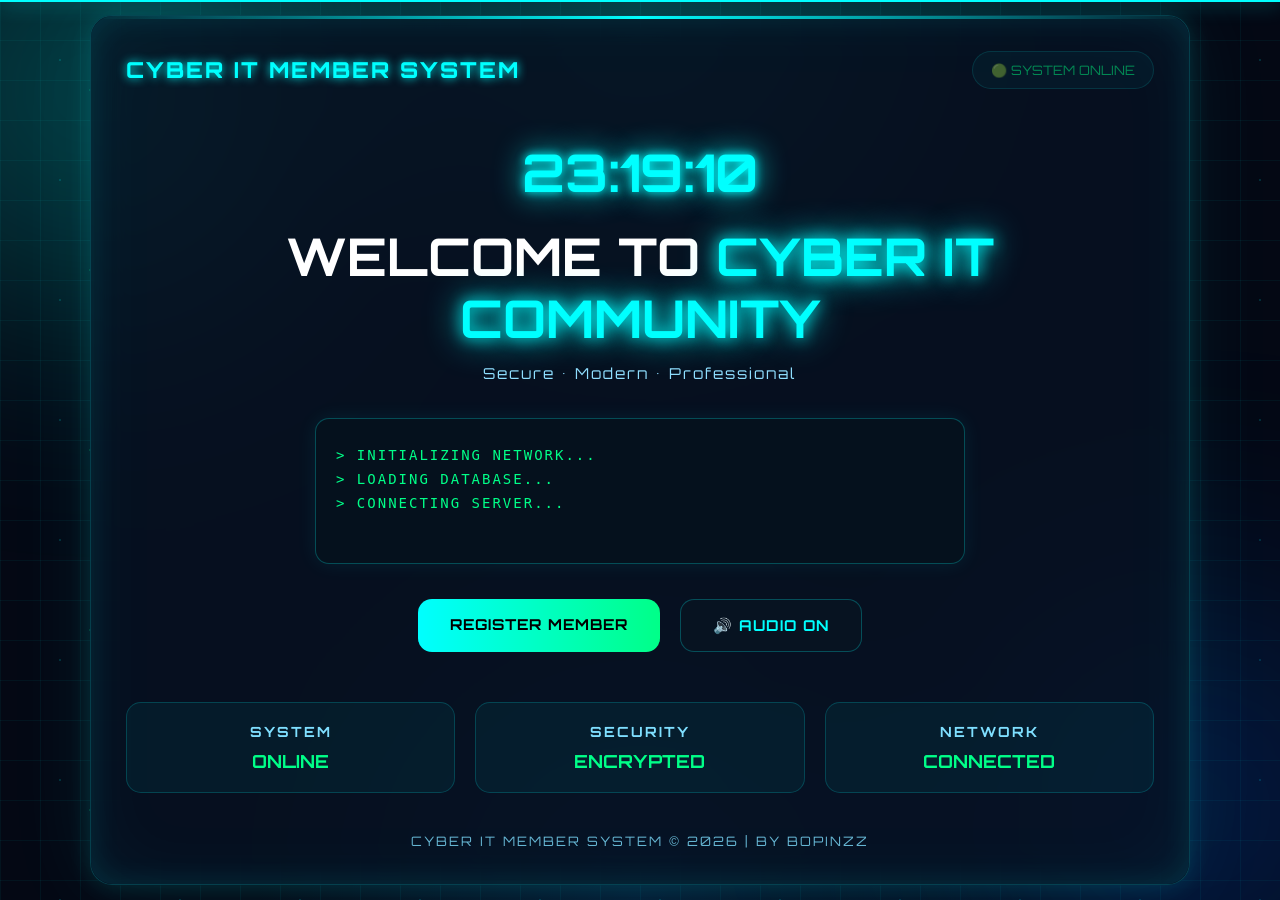
==== commit 168785f3: "Add files via upload" ====
--- a/index.html
+++ b/index.html
@@ -1,274 +1,185 @@
 <!DOCTYPE html>
 <html lang="id">
+
 <head>
+
 <meta charset="UTF-8">
+
 <meta name="viewport" content="width=device-width, initial-scale=1.0">
-<title>BELAJAR CODING BY BOPINZZ M4</title>
 
-<style>
-*{
-margin:0;
-padding:0;
-box-sizing:border-box;
-font-family:Arial,sans-serif;
-}
+<title>CYBER IT MEMBER SYSTEM</title>
 
-body{
-display:flex;
-justify-content:center;
-align-items:center;
-min-height:100vh;
-overflow:hidden;
-background:linear-gradient(135deg,#001f4d,#003366,#0066cc);
-color:#fff;
-}
+<link rel="stylesheet" href="style.css">
 
-/* Background Partikel */
-#bg{
-position:fixed;
-top:0;
-left:0;
-width:100%;
-height:100%;
-z-index:-1;
-}
+<link href="https://fonts.googleapis.com/css2?family=Orbitron:wght@400;500;700;800&display=swap" rel="stylesheet">
 
-/* Card */
-.card{
-width:380px;
-padding:25px;
-border-radius:20px;
-background:rgba(255,255,255,.08);
-backdrop-filter:blur(15px);
-box-shadow:0 0 30px rgba(0,170,255,.6);
-animation:fade .8s ease;
-}
-
-@keyframes fade{
-from{
-opacity:0;
-transform:translateY(30px);
-}
-to{
-opacity:1;
-transform:translateY(0);
-}
-}
-
-.logo{
-text-align:center;
-font-size:34px;
-margin-bottom:10px;
-}
-
-h1{
-text-align:center;
-font-size:24px;
-margin-bottom:5px;
-color:#5fd2ff;
-}
-
-p{
-text-align:center;
-font-size:14px;
-color:#ddd;
-margin-bottom:20px;
-}
-
-input,
-textarea{
-width:100%;
-padding:12px;
-margin-bottom:15px;
-border:none;
-border-radius:12px;
-background:rgba(255,255,255,.15);
-color:white;
-font-size:15px;
-outline:none;
-}
-
-input::placeholder,
-textarea::placeholder{
-color:#ddd;
-}
-
-textarea{
-height:90px;
-resize:none;
-}
-
-button{
-width:100%;
-padding:14px;
-border:none;
-border-radius:12px;
-background:#00aaff;
-color:white;
-font-size:17px;
-cursor:pointer;
-transition:.3s;
-}
-
-button:hover{
-background:#0088dd;
-transform:scale(1.03);
-box-shadow:0 0 20px #00ccff;
-}
-
-.footer{
-margin-top:15px;
-text-align:center;
-font-size:13px;
-color:#bbb;
-}
-</style>
 </head>
 
 <body>
 
-<canvas id="bg"></canvas>
+<!-- Loading Screen -->
+<div id="loader">
 
-<div class="card">
+<div class="loader-box">
 
-<div class="logo">💻</div>
+<h1>CYBER IT MEMBER</h1>
 
-<h1>BELAJAR CODING BY BOPINZZ M4</h1>
+<p id="loadingText">
+Initializing System...
+</p>
 
-<p>ISI SEMUA FORMULIR DI BAWAH INI.</p>
+<div class="loading-bar">
 
-<input
-type="text"
-id="nama"
-placeholder="Nama Lengkap">
+<div class="loading-fill"></div>
 
-<input
-type="tel"
-id="wa"
-placeholder="Nomor WhatsApp">
-
-<input
-type="number"
-id="umur"
-placeholder="Umur">
-
-<textarea
-id="alasan"
-placeholder="Alasan ingin bergabung"></textarea>
-
-<button onclick="daftar()">
-Daftar Sekarang
-</button>
-
-<div class="footer">
-𝘽𝙀𝙇𝘼𝙅𝘼𝙍 𝘾𝙊𝘿𝙄𝙉𝙂 𝙄𝙏𝙐 𝙆𝘼𝙔𝘼 𝙉𝘼𝙄𝙆 𝙂𝙐𝙉𝙐𝙉𝙂 
-𝘾𝘼𝙋𝙀𝙆 𝘿𝙄 𝘼𝙒𝘼𝙇 
-𝘽𝙄𝙉𝙂𝙐𝙉𝙂 𝘿𝙄 𝙏𝙀𝙉𝙂𝘼𝙃 
-𝙏𝘼𝙋𝙄 𝙄𝙉𝘿𝘼𝙃 𝙎𝘼𝘼𝙏 𝙆𝘼𝙈𝙐 𝙇𝙄𝘼𝙏 𝙃𝘼𝙎𝙄𝙇 𝙆𝙀𝙍𝙅𝘼 𝙆𝙀𝙍𝘼𝙎 𝙈𝙐 𝙎𝙀𝙉𝘿𝙄𝙍𝙄
 </div>
 
 </div>
 
-<script>
-// ===========================
-// GANTI DENGAN LINK GRUP KAMU
-// ===========================
-const GROUP_LINK = "https://chat.whatsapp.com/EueJ5Xs4PhA69iZnlrQWHA";
+</div>
 
-// Tombol Daftar
-function daftar(){
+<!-- Background -->
 
-    let nama = document.getElementById("nama").value.trim();
-    let wa = document.getElementById("wa").value.trim();
-    let umur = document.getElementById("umur").value.trim();
-    let alasan = document.getElementById("alasan").value.trim();
+<div class="grid"></div>
 
-    if(nama==="" || wa==="" || umur==="" || alasan===""){
-        alert("MOHON UNTUK LENGKAPI SEMUA DATA!!!");
-        return;
-    }
+<div class="particles"></div>
 
-    if(!/^08[0-9]{8,12}$/.test(wa)){
-        alert("Nomor WhatsApp tidak valid.");
-        return;
-    }
+<div class="scan-line"></div>
 
-    alert(
-`Pendaftaran Berhasil!
+<div class="glow glow1"></div>
 
-Nama : ${nama}
-WhatsApp : ${wa}
+<div class="glow glow2"></div>
 
-WELCOME TO DUNIA CODING, YANG DI MANA OTAK LU HARUS 100% DI PAKE`
-    );
+<!-- Dashboard -->
 
-    window.location.href = GROUP_LINK;
-}
+<div class="container">
 
-// ===========================
-// Background Partikel Biru
-// ===========================
+<div class="panel">
 
-const canvas = document.getElementById("bg");
-const ctx = canvas.getContext("2d");
+<div class="top-bar">
 
-function resize(){
-    canvas.width = window.innerWidth;
-    canvas.height = window.innerHeight;
-}
+<div class="logo">
 
-resize();
+CYBER IT MEMBER SYSTEM
 
-window.addEventListener("resize",resize);
+</div>
 
-const particles=[];
+<div class="status">
 
-for(let i=0;i<120;i++){
+🟢 SYSTEM ONLINE
 
-    particles.push({
+</div>
 
-        x:Math.random()*canvas.width,
-        y:Math.random()*canvas.height,
-        r:Math.random()*3+1,
-        dx:(Math.random()-0.5)*0.8,
-        dy:(Math.random()-0.5)*0.8
+</div>
 
-    });
+<!-- Hero -->
 
-}
+<div class="hero">
 
-function draw(){
+<div class="clock" id="clock">
 
-    ctx.clearRect(0,0,canvas.width,canvas.height);
+00:00:00
 
-    particles.forEach(p=>{
+</div>
 
-        ctx.beginPath();
-        ctx.arc(p.x,p.y,p.r,0,Math.PI*2);
+<h1>
 
-        ctx.fillStyle="#3fc7ff";
-        ctx.shadowBlur=20;
-        ctx.shadowColor="#00bfff";
+WELCOME TO
 
-        ctx.fill();
+<span>CYBER IT COMMUNITY</span>
 
-        p.x+=p.dx;
-        p.y+=p.dy;
+</h1>
 
-        if(p.x<0)p.x=canvas.width;
-        if(p.x>canvas.width)p.x=0;
+<p>
 
-        if(p.y<0)p.y=canvas.height;
-        if(p.y>canvas.height)p.y=0;
+Secure • Modern • Professional
 
-    });
+</p>
 
-    requestAnimationFrame(draw);
+<div class="terminal">
 
-}
+<p>> INITIALIZING NETWORK...</p>
 
-draw();
-</script>
+<p>> LOADING DATABASE...</p>
+
+<p>> CONNECTING SERVER...</p>
+
+<p>> ACCESS GRANTED.</p>
+
+</div>
+
+<div class="button-group">
+
+<a href="register.html" class="btn">
+
+REGISTER MEMBER
+
+</a>
+
+<button id="audioBtn" class="btn2">
+
+🔊 AUDIO ON
+
+</button>
+
+</div>
+
+</div>
+
+<div class="info-panel">
+
+<div class="info-box">
+
+<h3>SYSTEM</h3>
+
+<p>ONLINE</p>
+
+</div>
+
+<div class="info-box">
+
+<h3>SECURITY</h3>
+
+<p>ENCRYPTED</p>
+
+</div>
+
+<div class="info-box">
+
+<h3>NETWORK</h3>
+
+<p>CONNECTED</p>
+
+</div>
+
+</div>
+
+<!-- Footer -->
+
+<footer class="footer">
+
+<p>
+
+CYBER IT MEMBER SYSTEM © 2026 | BY BOPINZZ
+
+</p>
+
+</footer>
+
+</div>
+
+</div>
+
+<!-- Audio -->
+
+<audio id="bgMusic" loop>
+
+<source src="assets/startup.mp3" type="audio/mpeg">
+
+</audio>
+
+<script src="script.js"></script>
 
 </body>
+
 </html>
--- a/style.css
+++ b/style.css
@@ -0,0 +1,878 @@
+/* =====================================
+   CYBER MEMBER SYSTEM | BOPINZZ
+===================================== */
+
+@import url('https://fonts.googleapis.com/css2?family=Orbitron:wght@400;500;700;800&display=swap');
+
+*{
+margin:0;
+padding:0;
+box-sizing:border-box;
+font-family:'Orbitron',sans-serif;
+}
+
+html,body{
+width:100%;
+height:100%;
+background:#040814;
+color:#fff;
+overflow:hidden;
+}
+
+/* Background */
+
+body{
+
+background:
+radial-gradient(circle at top,#00ffee20,transparent 35%),
+radial-gradient(circle at bottom,#008cff20,transparent 35%),
+#040814;
+
+position:relative;
+
+}
+
+/* Grid */
+
+.grid{
+
+position:fixed;
+
+inset:0;
+
+background-image:
+
+linear-gradient(rgba(0,255,255,.05) 1px,transparent 1px),
+linear-gradient(90deg,rgba(0,255,255,.05) 1px,transparent 1px);
+
+background-size:40px 40px;
+
+animation:gridMove 18s linear infinite;
+
+z-index:0;
+
+}
+
+@keyframes gridMove{
+
+from{
+
+transform:translateY(0);
+
+}
+
+to{
+
+transform:translateY(40px);
+
+}
+
+}
+
+/* Glow */
+
+.glow{
+
+position:fixed;
+
+width:420px;
+height:420px;
+
+border-radius:50%;
+
+filter:blur(130px);
+
+z-index:0;
+
+}
+
+.glow1{
+
+background:#00ffee40;
+
+top:-120px;
+left:-120px;
+
+animation:floatOne 10s infinite alternate;
+
+}
+
+.glow2{
+
+background:#0066ff35;
+
+bottom:-120px;
+right:-120px;
+
+animation:floatTwo 12s infinite alternate;
+
+}
+
+@keyframes floatOne{
+
+100%{
+
+transform:translate(80px,60px);
+
+}
+
+}
+
+@keyframes floatTwo{
+
+100%{
+
+transform:translate(-80px,-60px);
+
+}
+
+}
+
+/* Scan Line */
+
+.scan-line{
+
+position:fixed;
+
+left:0;
+
+width:100%;
+
+height:2px;
+
+background:#00ffff;
+
+box-shadow:0 0 20px #00ffff;
+
+animation:scan 6s linear infinite;
+
+z-index:2;
+
+}
+
+@keyframes scan{
+
+0%{
+
+top:-5%;
+
+}
+
+100%{
+
+top:105%;
+
+}
+
+}
+
+/* =====================================
+   LOADING SCREEN
+===================================== */
+
+#loader{
+
+position:fixed;
+inset:0;
+
+background:#020612;
+
+display:flex;
+justify-content:center;
+align-items:center;
+
+z-index:9999;
+
+animation:fadeLoader 3s forwards;
+
+}
+
+.loader-box{
+
+width:340px;
+
+text-align:center;
+
+}
+
+.loader-box h1{
+
+font-size:34px;
+
+color:#00ffff;
+
+text-shadow:
+0 0 10px #00ffff,
+0 0 30px #00ffff;
+
+margin-bottom:20px;
+
+}
+
+#loadingText{
+
+color:#9eeeff;
+
+margin-bottom:20px;
+
+letter-spacing:2px;
+
+}
+
+.loading-bar{
+
+width:100%;
+
+height:10px;
+
+background:#071421;
+
+border-radius:20px;
+
+overflow:hidden;
+
+border:1px solid #00ffff55;
+
+}
+
+.loading-fill{
+
+height:100%;
+
+width:0%;
+
+background:linear-gradient(
+90deg,
+#00ffff,
+#00ff88
+);
+
+animation:loading 3s linear forwards;
+
+}
+
+@keyframes loading{
+
+100%{
+
+width:100%;
+
+}
+
+}
+
+@keyframes fadeLoader{
+
+0%,85%{
+
+opacity:1;
+visibility:visible;
+
+}
+
+100%{
+
+opacity:0;
+visibility:hidden;
+
+}
+
+}
+
+/* =====================================
+   CONTAINER
+===================================== */
+
+.container{
+
+position:relative;
+
+z-index:5;
+
+width:100%;
+height:100vh;
+
+display:flex;
+
+justify-content:center;
+align-items:center;
+
+padding:30px;
+
+}
+
+/* =====================================
+   PANEL
+===================================== */
+
+.panel{
+
+width:100%;
+max-width:1100px;
+
+background:rgba(8,18,35,.78);
+
+backdrop-filter:blur(18px);
+
+border:1px solid rgba(0,255,255,.2);
+
+border-radius:22px;
+
+padding:35px;
+
+box-shadow:
+
+0 0 25px rgba(0,255,255,.15),
+
+0 0 90px rgba(0,255,255,.08);
+
+position:relative;
+
+overflow:hidden;
+
+animation:panelShow .8s ease;
+
+}
+
+.panel::before{
+
+content:"";
+
+position:absolute;
+
+top:0;
+left:0;
+
+width:100%;
+height:3px;
+
+background:
+
+linear-gradient(
+90deg,
+transparent,
+#00ffff,
+transparent
+);
+
+animation:borderRun 5s linear infinite;
+
+}
+
+@keyframes borderRun{
+
+0%{
+
+transform:translateX(-100%);
+
+}
+
+100%{
+
+transform:translateX(100%);
+
+}
+
+}
+
+@keyframes panelShow{
+
+from{
+
+opacity:0;
+
+transform:translateY(30px);
+
+}
+
+to{
+
+opacity:1;
+
+transform:translateY(0);
+
+}
+
+}
+
+/* =====================================
+   TOP BAR
+===================================== */
+
+.top-bar{
+
+display:flex;
+justify-content:space-between;
+align-items:center;
+margin-bottom:50px;
+
+}
+
+.logo{
+
+font-size:22px;
+font-weight:800;
+
+color:#00ffff;
+
+text-shadow:
+0 0 10px #00ffff;
+
+letter-spacing:2px;
+
+}
+
+.status{
+
+padding:10px 18px;
+
+background:rgba(0,255,255,.08);
+
+border:1px solid rgba(0,255,255,.25);
+
+border-radius:30px;
+
+color:#00ff88;
+
+font-size:13px;
+
+animation:blink 2s infinite;
+
+}
+
+@keyframes blink{
+
+50%{
+
+opacity:.5;
+
+}
+
+}
+
+/* =====================================
+   HERO
+===================================== */
+
+.hero{
+
+text-align:center;
+
+}
+
+.clock{
+
+font-size:52px;
+
+font-weight:700;
+
+color:#00ffff;
+
+margin-bottom:20px;
+
+text-shadow:
+
+0 0 10px #00ffff,
+
+0 0 30px #00ffff;
+
+}
+
+.hero h1{
+
+font-size:52px;
+
+margin-bottom:15px;
+
+line-height:1.2;
+
+}
+
+.hero h1 span{
+
+color:#00ffff;
+
+text-shadow:
+
+0 0 15px #00ffff,
+
+0 0 35px #00ffff;
+
+}
+
+.hero p{
+
+font-size:15px;
+
+color:#8fdfff;
+
+letter-spacing:2px;
+
+margin-bottom:35px;
+
+}
+
+/* =====================================
+   TERMINAL
+===================================== */
+
+.terminal{
+
+width:100%;
+max-width:650px;
+
+margin:auto;
+
+background:#05111d;
+
+border:1px solid rgba(0,255,255,.25);
+
+border-radius:14px;
+
+padding:20px;
+
+text-align:left;
+
+margin-bottom:35px;
+
+box-shadow:
+
+0 0 20px rgba(0,255,255,.08);
+
+}
+
+.terminal p{
+
+font-size:14px;
+
+color:#00ff88;
+
+margin:8px 0;
+
+font-family:Consolas,monospace;
+
+}
+
+/* =====================================
+   BUTTON
+===================================== */
+
+.button-group{
+
+display:flex;
+
+justify-content:center;
+
+gap:20px;
+
+flex-wrap:wrap;
+
+}
+
+.btn,
+.btn2{
+
+padding:16px 32px;
+
+border:none;
+
+border-radius:14px;
+
+text-decoration:none;
+
+font-size:15px;
+
+font-weight:bold;
+
+cursor:pointer;
+
+transition:.35s;
+
+letter-spacing:1px;
+
+}
+
+.btn{
+
+background:
+
+linear-gradient(
+90deg,
+#00ffff,
+#00ff88
+);
+
+color:#000;
+
+}
+
+.btn:hover{
+
+transform:translateY(-4px);
+
+box-shadow:
+
+0 0 20px #00ffff,
+
+0 0 40px #00ffff;
+
+}
+
+.btn2{
+
+background:#071321;
+
+border:1px solid rgba(0,255,255,.25);
+
+color:#00ffff;
+
+}
+
+.btn2:hover{
+
+background:#00ffff;
+
+color:#000;
+
+}
+
+/* =====================================
+   INFO PANEL
+===================================== */
+
+.info-panel{
+
+display:grid;
+
+grid-template-columns:repeat(3,1fr);
+
+gap:20px;
+
+margin-top:50px;
+
+}
+
+.info-box{
+
+background:rgba(0,255,255,.05);
+
+border:1px solid rgba(0,255,255,.18);
+
+border-radius:15px;
+
+padding:20px;
+
+text-align:center;
+
+transition:.35s;
+
+}
+
+.info-box:hover{
+
+transform:translateY(-5px);
+
+box-shadow:
+
+0 0 25px rgba(0,255,255,.2);
+
+}
+
+.info-box h3{
+
+font-size:14px;
+
+color:#7fdfff;
+
+margin-bottom:10px;
+
+letter-spacing:2px;
+
+}
+
+.info-box p{
+
+font-size:18px;
+
+font-weight:bold;
+
+color:#00ff88;
+
+}
+
+/* =====================================
+   FOOTER
+===================================== */
+
+.footer{
+
+margin-top:40px;
+
+text-align:center;
+
+font-size:13px;
+
+color:#7fdfff;
+
+letter-spacing:2px;
+
+opacity:.8;
+
+}
+
+/* =====================================
+   PARTICLES
+===================================== */
+
+.particles{
+
+position:fixed;
+
+inset:0;
+
+pointer-events:none;
+
+background-image:
+
+radial-gradient(circle,#00ffff 1px,transparent 1px),
+
+radial-gradient(circle,#00ff88 1px,transparent 1px);
+
+background-size:120px 120px,180px 180px;
+
+opacity:.15;
+
+animation:particleMove 35s linear infinite;
+
+z-index:0;
+
+}
+
+@keyframes particleMove{
+
+from{
+
+transform:translateY(0);
+
+}
+
+to{
+
+transform:translateY(-300px);
+
+}
+
+}
+
+/* =====================================
+   RESPONSIVE
+===================================== */
+
+@media(max-width:900px){
+
+.panel{
+
+padding:20px;
+
+}
+
+.top-bar{
+
+flex-direction:column;
+
+gap:15px;
+
+}
+
+.hero h1{
+
+font-size:34px;
+
+}
+
+.clock{
+
+font-size:38px;
+
+}
+
+.info-panel{
+
+grid-template-columns:1fr;
+
+}
+
+.button-group{
+
+flex-direction:column;
+
+}
+
+.btn,
+.btn2{
+
+width:100%;
+
+}
+
+.logo{
+
+font-size:18px;
+
+text-align:center;
+
+}
+
+}
+
+@media(max-width:500px){
+
+.hero h1{
+
+font-size:28px;
+
+}
+
+.clock{
+
+font-size:30px;
+
+}
+
+.terminal{
+
+padding:15px;
+
+}
+
+.terminal p{
+
+font-size:12px;
+
+}
+
+}
+
+/* =====================================
+   PANEL GLOW
+===================================== */
+
+.panel::after{
+
+content:"";
+
+position:absolute;
+
+inset:0;
+
+border-radius:22px;
+
+pointer-events:none;
+
+box-shadow:
+
+0 0 30px rgba(0,255,255,.1) inset,
+
+0 0 80px rgba(0,255,255,.05) inset;
+
+}
